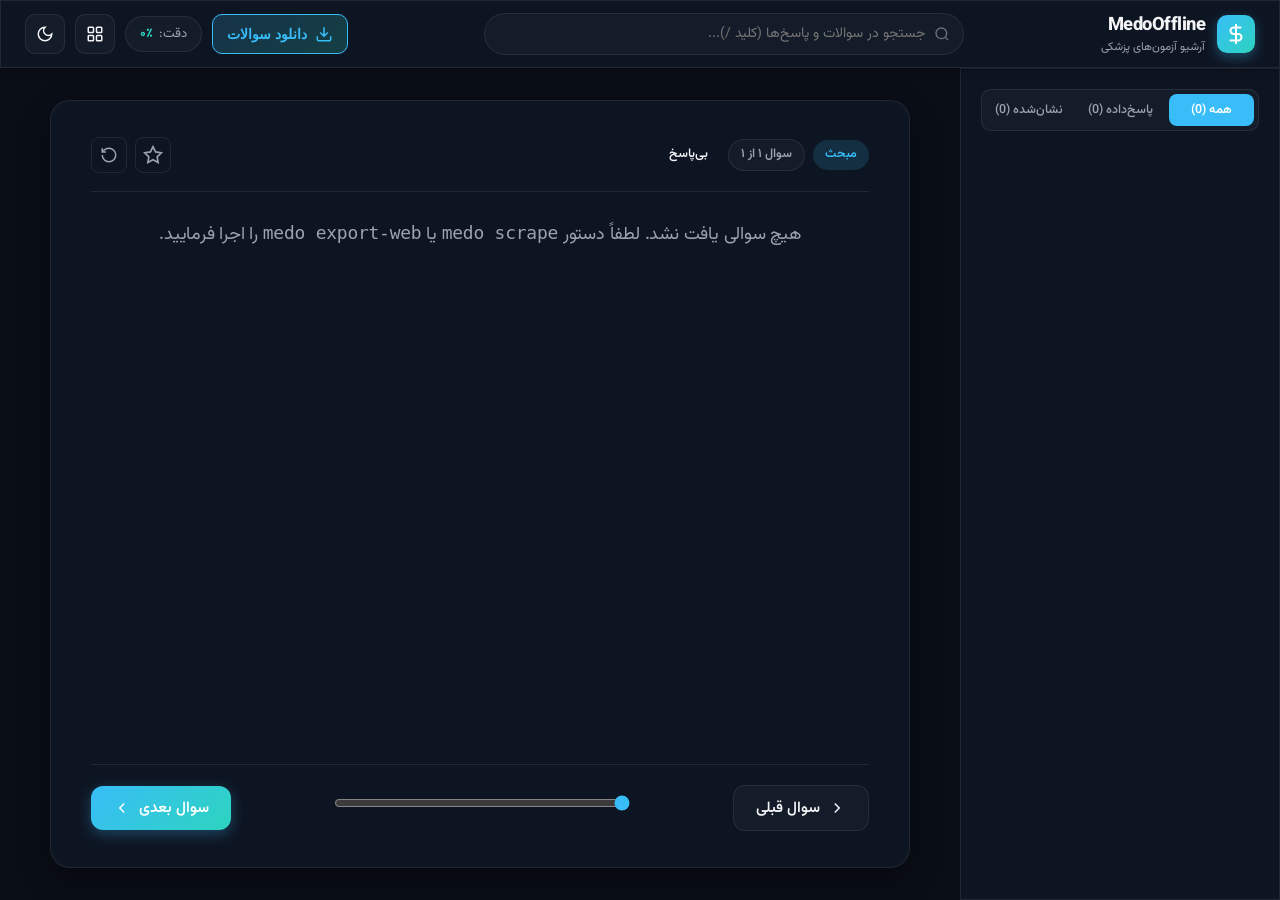
==== medo/web/index.html @ fb64c3ea "Validate parser against real medofast capture; fix stem + sanitizer Real page has no #q-stem-contain" ====
<!DOCTYPE html>
<html lang="fa" dir="rtl">
<head>
  <meta charset="UTF-8">
  <meta name="viewport" content="width=device-width, initial-scale=1.0">
  <title>MedoOffline — بانک سوالات پزشکی</title>
  <link rel="stylesheet" href="style.css">
  <link rel="preconnect" href="https://fonts.googleapis.com">
  <link rel="preconnect" href="https://fonts.gstatic.com" crossorigin>
  <link href="https://fonts.googleapis.com/css2?family=Vazirmatn:wght@300;400;500;600;700;800;900&display=swap" rel="stylesheet">
</head>
<body class="theme-dark">
  <!-- Top Navbar -->
  <header class="navbar glass">
    <div class="nav-brand">
      <div class="brand-logo">
        <svg viewBox="0 0 24 24" width="22" height="22" fill="none" stroke="currentColor" stroke-width="2.2" stroke-linecap="round" stroke-linejoin="round">
          <path d="M12 2v20M17 5H9.5a3.5 3.5 0 0 0 0 7h5a3.5 3.5 0 0 1 0 7H6"/>
        </svg>
      </div>
      <div class="brand-text">
        <span class="brand-title">MedoOffline</span>
        <span class="brand-sub">آرشیو آزمون‌های پزشکی</span>
      </div>
    </div>

    <div class="nav-center">
      <div class="search-box">
        <svg class="search-icon" viewBox="0 0 24 24" width="16" height="16" fill="none" stroke="currentColor" stroke-width="2">
          <circle cx="11" cy="11" r="8"/><path d="m21 21-4.3-4.3"/>
        </svg>
        <input type="text" id="searchInput" placeholder="جستجو در سوالات و پاسخ‌ها (کلید /)..." autocomplete="off">
        <button id="clearSearchBtn" class="clear-btn" hidden>&times;</button>
      </div>
    </div>

    <div class="nav-actions">
      <button id="downloadModalBtn" class="nav-btn btn-highlight" title="دانلود و استخراج سوالات جدید از مدوفست">
        <svg viewBox="0 0 24 24" width="18" height="18" fill="none" stroke="currentColor" stroke-width="2">
          <path d="M21 15v4a2 2 0 0 1-2 2H5a2 2 0 0 1-2-2v-4M7 10l5 5 5-5M12 15V3"/>
        </svg>
        <span class="btn-label-desktop">دانلود سوالات</span>
      </button>
      <div class="stat-pill" id="scorePill" title="درصد پاسخ‌های صحیح">
        <span class="stat-label">دقت:</span>
        <span class="stat-value" id="scoreStat">۰٪</span>
      </div>
      <button id="paletteToggleBtn" class="nav-btn" title="پالت سوالات">
        <svg viewBox="0 0 24 24" width="18" height="18" fill="none" stroke="currentColor" stroke-width="2">
          <rect width="7" height="7" x="3" y="3" rx="1"/><rect width="7" height="7" x="14" y="3" rx="1"/>
          <rect width="7" height="7" x="14" y="14" rx="1"/><rect width="7" height="7" x="3" y="14" rx="1"/>
        </svg>
      </button>
      <button id="themeToggleBtn" class="nav-btn" title="تغییر حالت شب/روز">
        <svg class="moon-icon" viewBox="0 0 24 24" width="18" height="18" fill="none" stroke="currentColor" stroke-width="2">
          <path d="M12 3a6 6 0 0 0 9 9 9 9 0 1 1-9-9Z"/>
        </svg>
      </button>
    </div>
  </header>

  <!-- Main Container -->
  <main class="app-layout">
    <!-- Questions Drawer / Sidebar -->
    <aside class="palette-sidebar glass" id="paletteSidebar">
      <div class="sidebar-header">
        <div class="filter-tabs">
          <button class="filter-tab active" data-filter="all">همه (<span id="countAll">0</span>)</button>
          <button class="filter-tab" data-filter="answered">پاسخ‌داده (<span id="countAnswered">0</span>)</button>
          <button class="filter-tab" data-filter="bookmarked">نشان‌شده (<span id="countBookmarked">0</span>)</button>
        </div>
      </div>
      <div class="palette-grid" id="paletteGrid">
        <!-- Rendered via JS -->
      </div>
    </aside>

    <!-- Question Viewport -->
    <section class="viewer-container">
      <div class="card question-card glass" id="questionCard">
        <!-- Card Top Bar -->
        <div class="card-top-bar">
          <div class="q-meta-badges">
            <span class="badge badge-topic" id="topicBadge">مبحث</span>
            <span class="badge badge-index" id="indexBadge">سوال ۱ از ۱</span>
            <span class="badge badge-status" id="statusBadge">بی‌پاسخ</span>
          </div>

          <div class="card-controls">
            <button id="bookmarkBtn" class="action-icon-btn" title="نشان‌کردن این سوال (کلید B)">
              <svg viewBox="0 0 24 24" width="20" height="20" fill="none" stroke="currentColor" stroke-width="2">
                <polygon points="12 2 15.09 8.26 22 9.27 17 14.14 18.18 21.02 12 17.77 5.82 21.02 7 14.14 2 9.27 8.91 8.26 12 2"/>
              </svg>
            </button>
            <button id="resetAnswerBtn" class="action-icon-btn" title="پاسخ مجدد">
              <svg viewBox="0 0 24 24" width="18" height="18" fill="none" stroke="currentColor" stroke-width="2">
                <path d="M3 12a9 9 0 1 0 9-9 9.75 9.75 0 0 0-6.74 2.74L3 8"/>
                <path d="M3 3v5h5"/>
              </svg>
            </button>
          </div>
        </div>

        <!-- Question Stem -->
        <div class="stem-container" id="stemContent">
          <!-- Stem HTML injected here -->
        </div>

        <!-- Options Grid -->
        <div class="options-container" id="optionsContainer">
          <!-- Options injected here -->
        </div>

        <!-- Explanation Accordion -->
        <div class="explanation-box glass" id="explanationBox" style="display: none;">
          <div class="explanation-header" id="explanationHeader">
            <div class="expl-title-wrap">
              <svg viewBox="0 0 24 24" width="18" height="18" fill="none" stroke="currentColor" stroke-width="2">
                <circle cx="12" cy="12" r="10"/><path d="M12 16v-4M12 8h.01"/>
              </svg>
              <span>پاسخ تشریحی و تحلیل جامع</span>
            </div>
            <span class="chevron-icon">
              <svg viewBox="0 0 24 24" width="18" height="18" fill="none" stroke="currentColor" stroke-width="2">
                <polyline points="6 9 12 15 18 9"/>
              </svg>
            </span>
          </div>

          <div class="explanation-body" id="explanationBody">
            <div id="explanationContent"></div>
          </div>
        </div>

        <!-- Bottom Navigation Controls -->
        <div class="nav-controls">
          <button id="prevBtn" class="btn btn-secondary">
            <svg viewBox="0 0 24 24" width="18" height="18" fill="none" stroke="currentColor" stroke-width="2">
              <polyline points="9 18 15 12 9 6"/>
            </svg>
            <span>سوال قبلی</span>
          </button>

          <div class="jump-slider-wrap">
            <input type="range" id="jumpSlider" min="1" max="1" value="1">
          </div>

          <button id="nextBtn" class="btn btn-primary">
            <span>سوال بعدی</span>
            <svg viewBox="0 0 24 24" width="18" height="18" fill="none" stroke="currentColor" stroke-width="2">
              <polyline points="15 18 9 12 15 6"/>
            </svg>
          </button>
        </div>
      </div>
    </section>
  </main>

  <!-- Scraper & Download Modal -->
  <div class="modal" id="scraperModal">
    <div class="modal-backdrop" id="scraperBackdrop"></div>
    <div class="modal-card glass">
      <div class="modal-header">
        <div class="modal-title">
          <svg viewBox="0 0 24 24" width="20" height="20" fill="none" stroke="currentColor" stroke-width="2">
            <path d="M21 15v4a2 2 0 0 1-2 2H5a2 2 0 0 1-2-2v-4M7 10l5 5 5-5M12 15V3"/>
          </svg>
          <span>استخراج و دانلود سوالات از مدوفست</span>
        </div>
        <button class="modal-close-icon" id="scraperCloseBtn">&times;</button>
      </div>

      <div class="modal-body">
        <!-- Auth Status Box -->
        <div class="auth-box glass" id="authBox">
          <div class="auth-info">
            <span class="auth-dot" id="authDot"></span>
            <span id="authStatusText">در حال بررسی ورود به حساب...</span>
          </div>
          <button class="btn btn-sm btn-secondary" id="loginHelperBtn">ورود با مرورگر (Login)</button>
        </div>

        <!-- Scrape Form -->
        <div class="scrape-form">
          <div class="form-row">
            <label for="topicInput">شماره یا آدرس مبحث:</label>
            <input type="text" id="topicInput" placeholder="مثلاً 79 یا https://medofast.ir/qbank/topic-id-79" value="79">
          </div>
          <div class="form-row-grid">
            <div class="form-col">
              <label for="startPageInput">صفحه شروع (اختیاری):</label>
              <input type="number" id="startPageInput" placeholder="ادامه خودکار" min="1">
            </div>
            <div class="form-col">
              <label for="maxPagesInput">حداکثر صفحات:</label>
              <input type="number" id="maxPagesInput" placeholder="مثلاً: 50" min="1" value="50">
            </div>
          </div>
          
          <div class="scrape-actions">
            <button class="btn btn-primary" id="startScrapeBtn">
              <svg viewBox="0 0 24 24" width="16" height="16" fill="none" stroke="currentColor" stroke-width="2"><polygon points="5 3 19 12 5 21 5 3"/></svg>
              <span>شروع دانلود سوالات</span>
            </button>
            <button class="btn btn-danger" id="stopScrapeBtn" style="display:none;">
              <span>توقف دانلود</span>
            </button>
          </div>
        </div>

        <!-- Live Progress & Logs -->
        <div class="scrape-progress-box" id="scrapeProgressBox" style="display:none;">
          <div class="progress-bar-wrap">
            <div class="progress-bar-fill" id="scrapeProgressBar"></div>
          </div>
          <div class="scrape-status-meta">
            <span id="scrapeStatusText">در حال اجرا...</span>
            <span id="scrapeCountText">۰ سوال استخراج شد</span>
          </div>
          <div class="scrape-log-terminal" id="scrapeLogTerminal">
            <!-- Live logs injected here -->
          </div>
        </div>
      </div>
    </div>
  </div>

  <!-- Image Lightbox Modal -->
  <div class="modal" id="imageModal">
    <div class="modal-backdrop" id="modalBackdrop"></div>
    <div class="modal-content">
      <img id="modalImage" src="" alt="Mindmap preview">
      <button class="modal-close" id="modalCloseBtn">&times;</button>
    </div>
  </div>

  <script src="app.js"></script>
</body>
</html>
---- medo/web/style.css ----
/* ==========================================================================
   MedoOffline — Modern Medical Aesthetic Design System
   ========================================================================== */

:root {
  --font-sans: 'Vazirmatn', -apple-system, BlinkMacSystemFont, 'Segoe UI', Roboto, sans-serif;
  
  /* Transition durations */
  --tr-fast: 150ms ease;
  --tr-normal: 250ms cubic-bezier(0.4, 0, 0.2, 1);
  --tr-bounce: 350ms cubic-bezier(0.34, 1.56, 0.64, 1);
}

/* Dark Theme (Default) */
body.theme-dark {
  --bg-primary: #0a0e17;
  --bg-secondary: #111827;
  --bg-card: rgba(17, 24, 39, 0.75);
  --bg-card-hover: rgba(31, 41, 55, 0.85);
  --border-color: rgba(255, 255, 255, 0.08);
  --border-glow: rgba(56, 189, 248, 0.25);
  
  --text-main: #f3f4f6;
  --text-muted: #9ca3af;
  --text-dim: #6b7280;

  --accent-blue: #38bdf8;
  --accent-teal: #2dd4bf;
  --accent-correct: #34d399;
  --accent-wrong: #f87171;
  --accent-warning: #fbbf24;

  --opt-bg: rgba(255, 255, 255, 0.03);
  --opt-border: rgba(255, 255, 255, 0.08);
  --opt-hover: rgba(56, 189, 248, 0.08);

  --shadow-sm: 0 2px 8px rgba(0, 0, 0, 0.3);
  --shadow-lg: 0 12px 32px rgba(0, 0, 0, 0.45);
}

/* Light Theme */
body.theme-light {
  --bg-primary: #f8fafc;
  --bg-secondary: #ffffff;
  --bg-card: rgba(255, 255, 255, 0.85);
  --bg-card-hover: rgba(241, 245, 249, 0.95);
  --border-color: rgba(0, 0, 0, 0.08);
  --border-glow: rgba(2, 132, 199, 0.25);

  --text-main: #0f172a;
  --text-muted: #475569;
  --text-dim: #94a3b8;

  --accent-blue: #0284c7;
  --accent-teal: #0d9488;
  --accent-correct: #059669;
  --accent-wrong: #dc2626;
  --accent-warning: #d97706;

  --opt-bg: rgba(0, 0, 0, 0.02);
  --opt-border: rgba(0, 0, 0, 0.08);
  --opt-hover: rgba(2, 132, 199, 0.06);

  --shadow-sm: 0 2px 8px rgba(0, 0, 0, 0.06);
  --shadow-lg: 0 12px 32px rgba(0, 0, 0, 0.1);
}

/* Reset & Base */
*, *::before, *::after {
  box-sizing: border-box;
  margin: 0;
  padding: 0;
}

body {
  font-family: var(--font-sans);
  direction: rtl;
  text-align: right;
  background-color: var(--bg-primary);
  color: var(--text-main);
  min-height: 100vh;
  line-height: 1.7;
  overflow-x: hidden;
  transition: background-color var(--tr-normal), color var(--tr-normal);
}

/* Glassmorphism Effect */
.glass {
  background: var(--bg-card);
  backdrop-filter: blur(16px);
  -webkit-backdrop-filter: blur(16px);
  border: 1px solid var(--border-color);
}

/* ==========================================================================
   Navigation Bar
   ========================================================================== */
.navbar {
  position: sticky;
  top: 0;
  z-index: 100;
  height: 68px;
  display: flex;
  align-items: center;
  justify-content: space-between;
  padding: 0 24px;
  border-bottom: 1px solid var(--border-color);
  box-shadow: var(--shadow-sm);
}

.nav-brand {
  display: flex;
  align-items: center;
  gap: 12px;
}

.brand-logo {
  width: 38px;
  height: 38px;
  border-radius: 10px;
  background: linear-gradient(135deg, var(--accent-blue), var(--accent-teal));
  display: flex;
  align-items: center;
  justify-content: center;
  color: white;
  box-shadow: 0 4px 12px rgba(56, 189, 248, 0.35);
}

.brand-title {
  font-size: 1.15rem;
  font-weight: 800;
  letter-spacing: -0.5px;
  display: block;
}

.brand-sub {
  font-size: 0.72rem;
  color: var(--text-muted);
  display: block;
  margin-top: -3px;
}

.nav-center {
  flex: 1;
  max-width: 480px;
  margin: 0 24px;
}

.search-box {
  position: relative;
  display: flex;
  align-items: center;
  width: 100%;
}

.search-box input {
  width: 100%;
  padding: 9px 38px 9px 32px;
  border-radius: 999px;
  border: 1px solid var(--border-color);
  background: var(--opt-bg);
  color: var(--text-main);
  font-family: var(--font-sans);
  font-size: 0.88rem;
  outline: none;
  transition: all var(--tr-normal);
}

.search-box input:focus {
  border-color: var(--accent-blue);
  background: var(--bg-secondary);
  box-shadow: 0 0 0 3px var(--border-glow);
}

.search-icon {
  position: absolute;
  right: 14px;
  color: var(--text-dim);
  pointer-events: none;
}

.clear-btn {
  position: absolute;
  left: 10px;
  background: none;
  border: none;
  color: var(--text-dim);
  font-size: 1.2rem;
  cursor: pointer;
}

.nav-actions {
  display: flex;
  align-items: center;
  gap: 10px;
}

.stat-pill {
  display: flex;
  align-items: center;
  gap: 6px;
  padding: 6px 14px;
  border-radius: 999px;
  background: var(--opt-bg);
  border: 1px solid var(--border-color);
  font-size: 0.82rem;
}

.stat-label {
  color: var(--text-muted);
}

.stat-value {
  font-weight: 700;
  color: var(--accent-teal);
}

.nav-btn {
  width: 40px;
  height: 40px;
  border-radius: 10px;
  border: 1px solid var(--border-color);
  background: var(--opt-bg);
  color: var(--text-main);
  display: flex;
  align-items: center;
  justify-content: center;
  cursor: pointer;
  transition: all var(--tr-fast);
}

.nav-btn:hover {
  background: var(--bg-card-hover);
  border-color: var(--accent-blue);
  transform: translateY(-1px);
}

/* ==========================================================================
   Layout & Sidebar
   ========================================================================== */
.app-layout {
  display: flex;
  min-height: calc(100vh - 68px);
}

.palette-sidebar {
  width: 320px;
  border-left: 1px solid var(--border-color);
  padding: 20px;
  display: flex;
  flex-direction: column;
  transition: transform var(--tr-normal);
}

.filter-tabs {
  display: flex;
  gap: 6px;
  margin-bottom: 16px;
  background: var(--opt-bg);
  padding: 4px;
  border-radius: 10px;
  border: 1px solid var(--border-color);
}

.filter-tab {
  flex: 1;
  padding: 6px 8px;
  font-size: 0.78rem;
  border: none;
  background: none;
  color: var(--text-muted);
  border-radius: 8px;
  cursor: pointer;
  font-family: var(--font-sans);
  font-weight: 500;
  transition: all var(--tr-fast);
}

.filter-tab.active {
  background: var(--accent-blue);
  color: white;
  font-weight: 600;
}

.palette-grid {
  display: grid;
  grid-template-columns: repeat(5, 1fr);
  gap: 8px;
  overflow-y: auto;
  max-height: calc(100vh - 160px);
  padding-left: 4px;
}

.palette-btn {
  height: 42px;
  border-radius: 8px;
  border: 1px solid var(--border-color);
  background: var(--opt-bg);
  color: var(--text-main);
  font-family: var(--font-sans);
  font-size: 0.88rem;
  font-weight: 600;
  cursor: pointer;
  transition: all var(--tr-fast);
  display: flex;
  align-items: center;
  justify-content: center;
  position: relative;
}

.palette-btn:hover {
  border-color: var(--accent-blue);
  transform: scale(1.05);
}

.palette-btn.current {
  border-color: var(--accent-blue);
  box-shadow: 0 0 0 2px var(--accent-blue);
}

.palette-btn.correct {
  background: rgba(52, 211, 153, 0.2);
  border-color: var(--accent-correct);
  color: var(--accent-correct);
}

.palette-btn.wrong {
  background: rgba(248, 113, 113, 0.2);
  border-color: var(--accent-wrong);
  color: var(--accent-wrong);
}

.palette-btn.bookmarked::after {
  content: "★";
  position: absolute;
  top: 1px;
  left: 3px;
  font-size: 0.65rem;
  color: var(--accent-warning);
}

/* ==========================================================================
   Question Viewer
   ========================================================================== */
.viewer-container {
  flex: 1;
  padding: 32px 40px;
  display: flex;
  justify-content: center;
  overflow-y: auto;
}

.question-card {
  width: 100%;
  max-width: 860px;
  border-radius: 20px;
  padding: 36px 40px;
  box-shadow: var(--shadow-lg);
  display: flex;
  flex-direction: column;
  gap: 24px;
}

.card-top-bar {
  display: flex;
  justify-content: space-between;
  align-items: center;
  padding-bottom: 18px;
  border-bottom: 1px solid var(--border-color);
}

.q-meta-badges {
  display: flex;
  align-items: center;
  gap: 8px;
}

.badge {
  padding: 4px 12px;
  border-radius: 999px;
  font-size: 0.78rem;
  font-weight: 600;
}

.badge-topic {
  background: rgba(56, 189, 248, 0.15);
  color: var(--accent-blue);
}

.badge-index {
  background: var(--opt-bg);
  border: 1px solid var(--border-color);
  color: var(--text-muted);
}

.badge-status.answered {
  background: rgba(52, 211, 153, 0.15);
  color: var(--accent-correct);
}

.card-controls {
  display: flex;
  align-items: center;
  gap: 8px;
}

.action-icon-btn {
  background: none;
  border: 1px solid var(--border-color);
  color: var(--text-muted);
  width: 36px;
  height: 36px;
  border-radius: 8px;
  cursor: pointer;
  display: flex;
  align-items: center;
  justify-content: center;
  transition: all var(--tr-fast);
}

.action-icon-btn:hover {
  color: var(--accent-blue);
  border-color: var(--accent-blue);
}

.action-icon-btn.active {
  color: var(--accent-warning);
  border-color: var(--accent-warning);
  background: rgba(251, 191, 36, 0.12);
}

/* Stem */
.stem-container {
  font-size: 1.12rem;
  line-height: 1.95;
  color: var(--text-main);
  letter-spacing: -0.2px;
}

.stem-container p {
  margin-bottom: 12px;
}

.stem-container i {
  font-style: normal;
  color: var(--accent-blue);
  font-weight: 600;
}

/* Options */
.options-container {
  display: flex;
  flex-direction: column;
  gap: 12px;
}

.option-box {
  position: relative;
  display: flex;
  align-items: center;
  justify-content: space-between;
  padding: 16px 20px;
  border-radius: 14px;
  border: 1.5px solid var(--opt-border);
  background: var(--opt-bg);
  cursor: pointer;
  transition: all var(--tr-normal);
  overflow: hidden;
}

.option-box:hover:not(.locked) {
  border-color: var(--accent-blue);
  background: var(--opt-hover);
  transform: translateX(-4px);
}

.option-left {
  display: flex;
  align-items: center;
  gap: 14px;
  z-index: 2;
}

.option-letter {
  width: 32px;
  height: 32px;
  border-radius: 8px;
  background: rgba(255, 255, 255, 0.05);
  border: 1px solid var(--border-color);
  display: flex;
  align-items: center;
  justify-content: center;
  font-weight: 700;
  font-size: 0.95rem;
  color: var(--text-muted);
}

.option-text {
  font-size: 1.02rem;
  font-weight: 500;
  color: var(--text-main);
}

.option-percent {
  font-size: 0.88rem;
  font-weight: 700;
  color: var(--text-dim);
  z-index: 2;
  opacity: 0;
  transition: opacity var(--tr-normal);
}

.option-percent.visible {
  opacity: 1;
}

/* Vote percentage progress bar */
.option-bar {
  position: absolute;
  top: 0;
  bottom: 0;
  right: 0;
  width: 0%;
  background: rgba(56, 189, 248, 0.12);
  border-radius: 12px;
  z-index: 1;
  transition: width 600ms cubic-bezier(0.16, 1, 0.3, 1);
}

/* Answer state coloring */
.option-box.correct {
  border-color: var(--accent-correct) !important;
  background: rgba(52, 211, 153, 0.12) !important;
}

.option-box.correct .option-letter {
  background: var(--accent-correct);
  color: white;
  border-color: var(--accent-correct);
}

.option-box.correct .option-bar {
  background: rgba(52, 211, 153, 0.22);
}

.option-box.wrong {
  border-color: var(--accent-wrong) !important;
  background: rgba(248, 113, 113, 0.12) !important;
}

.option-box.wrong .option-letter {
  background: var(--accent-wrong);
  color: white;
  border-color: var(--accent-wrong);
}

/* ==========================================================================
   Explanation Section
   ========================================================================== */
.explanation-box {
  border-radius: 16px;
  border: 1px solid var(--border-color);
  overflow: hidden;
  margin-top: 10px;
}

.explanation-header {
  display: flex;
  justify-content: space-between;
  align-items: center;
  padding: 14px 20px;
  background: rgba(45, 212, 191, 0.08);
  border-bottom: 1px solid var(--border-color);
  cursor: pointer;
  user-select: none;
}

.expl-title-wrap {
  display: flex;
  align-items: center;
  gap: 10px;
  font-weight: 700;
  font-size: 0.98rem;
  color: var(--accent-teal);
}

.chevron-icon {
  transition: transform var(--tr-normal);
  color: var(--accent-teal);
}

.explanation-box.collapsed .chevron-icon {
  transform: rotate(-90deg);
}

.explanation-box.collapsed .explanation-body {
  display: none;
}

.explanation-body {
  padding: 22px 24px;
  font-size: 0.98rem;
  line-height: 1.85;
  color: var(--text-main);
}

.explanation-body img {
  max-width: 100%;
  border-radius: 12px;
  margin: 16px 0;
  cursor: zoom-in;
  border: 1px solid var(--border-color);
  box-shadow: var(--shadow-sm);
  transition: transform var(--tr-normal);
}

.explanation-body img:hover {
  transform: scale(1.02);
}

/* ==========================================================================
   Navigation Controls
   ========================================================================== */
.nav-controls {
  display: flex;
  align-items: center;
  justify-content: space-between;
  gap: 18px;
  padding-top: 20px;
  border-top: 1px solid var(--border-color);
  margin-top: auto;
}

.btn {
  display: inline-flex;
  align-items: center;
  gap: 8px;
  padding: 10px 22px;
  border-radius: 12px;
  font-family: var(--font-sans);
  font-size: 0.95rem;
  font-weight: 600;
  cursor: pointer;
  border: none;
  transition: all var(--tr-fast);
}

.btn-primary {
  background: linear-gradient(135deg, var(--accent-blue), var(--accent-teal));
  color: white;
  box-shadow: 0 4px 14px rgba(56, 189, 248, 0.3);
}

.btn-primary:hover:not(:disabled) {
  transform: translateY(-2px);
  box-shadow: 0 6px 18px rgba(56, 189, 248, 0.45);
}

.btn-secondary {
  background: var(--opt-bg);
  border: 1px solid var(--border-color);
  color: var(--text-main);
}

.btn-secondary:hover:not(:disabled) {
  background: var(--bg-card-hover);
  border-color: var(--accent-blue);
}

.btn:disabled {
  opacity: 0.4;
  cursor: not-allowed;
  transform: none;
}

.jump-slider-wrap {
  flex: 1;
  max-width: 320px;
  padding: 0 12px;
}

.jump-slider-wrap input[type="range"] {
  width: 100%;
  accent-color: var(--accent-blue);
  cursor: pointer;
}

/* ==========================================================================
   Lightbox Modal
   ========================================================================== */
.modal {
  display: none;
  position: fixed;
  inset: 0;
  z-index: 1000;
  align-items: center;
  justify-content: center;
  padding: 24px;
}

.modal.active {
  display: flex;
}

.modal-backdrop {
  position: absolute;
  inset: 0;
  background: rgba(0, 0, 0, 0.85);
  backdrop-filter: blur(8px);
}

.modal-content {
  position: relative;
  z-index: 2;
  max-width: 95vw;
  max-height: 90vh;
}

.modal-content img {
  max-width: 100%;
  max-height: 85vh;
  border-radius: 12px;
  box-shadow: var(--shadow-lg);
}

.modal-close {
  position: absolute;
  top: -16px;
  left: -16px;
  width: 36px;
  height: 36px;
  border-radius: 50%;
  background: white;
  color: black;
  border: none;
  font-size: 1.4rem;
  cursor: pointer;
  display: flex;
  align-items: center;
  justify-content: center;
}

/* Responsive adjustments */
@media (max-width: 900px) {
  .app-layout {
    flex-direction: column-reverse;
  }
  .palette-sidebar {
    width: 100%;
    border-left: none;
    border-top: 1px solid var(--border-color);
  }
  .viewer-container {
    padding: 16px;
  }
  .question-card {
    padding: 20px;
  }
  .nav-center {
    display: none;
  }
  .btn-label-desktop {
    display: none;
  }
}

/* ==========================================================================
   Scraper & Downloader Modal Styles
   ========================================================================== */
.btn-highlight {
  background: linear-gradient(135deg, rgba(56, 189, 248, 0.18), rgba(45, 212, 191, 0.22)) !important;
  border-color: var(--accent-blue) !important;
  color: var(--accent-blue) !important;
  width: auto !important;
  padding: 0 14px !important;
  gap: 8px;
  font-weight: 600;
  font-size: 0.85rem;
}

.btn-highlight:hover {
  background: linear-gradient(135deg, var(--accent-blue), var(--accent-teal)) !important;
  color: white !important;
  box-shadow: 0 4px 14px rgba(56, 189, 248, 0.35);
}

.modal-card {
  position: relative;
  z-index: 2;
  width: 90%;
  max-width: 580px;
  border-radius: 20px;
  box-shadow: var(--shadow-lg);
  display: flex;
  flex-direction: column;
  overflow: hidden;
  max-height: 90vh;
}

.modal-header {
  display: flex;
  align-items: center;
  justify-content: space-between;
  padding: 18px 24px;
  border-bottom: 1px solid var(--border-color);
  background: rgba(56, 189, 248, 0.05);
}

.modal-title {
  display: flex;
  align-items: center;
  gap: 10px;
  font-weight: 700;
  font-size: 1.05rem;
  color: var(--accent-blue);
}

.modal-close-icon {
  background: none;
  border: none;
  color: var(--text-muted);
  font-size: 1.6rem;
  cursor: pointer;
  line-height: 1;
}

.modal-close-icon:hover {
  color: var(--text-main);
}

.modal-body {
  padding: 24px;
  display: flex;
  flex-direction: column;
  gap: 20px;
  overflow-y: auto;
}

/* Auth Status Box */
.auth-box {
  display: flex;
  align-items: center;
  justify-content: space-between;
  padding: 12px 16px;
  border-radius: 12px;
  font-size: 0.88rem;
}

.auth-info {
  display: flex;
  align-items: center;
  gap: 10px;
}

.auth-dot {
  width: 10px;
  height: 10px;
  border-radius: 50%;
  background: var(--accent-warning);
  display: inline-block;
  box-shadow: 0 0 8px currentColor;
}

.auth-dot.logged-in {
  background: var(--accent-correct);
}

.btn-sm {
  padding: 6px 12px;
  font-size: 0.8rem;
  border-radius: 8px;
}

/* Scrape Form */
.scrape-form {
  display: flex;
  flex-direction: column;
  gap: 14px;
}

.form-row {
  display: flex;
  flex-direction: column;
  gap: 6px;
}

.form-row label, .form-col label {
  font-size: 0.84rem;
  font-weight: 600;
  color: var(--text-muted);
}

.form-row input, .form-col input {
  padding: 10px 14px;
  border-radius: 10px;
  border: 1px solid var(--border-color);
  background: var(--opt-bg);
  color: var(--text-main);
  font-family: var(--font-sans);
  font-size: 0.92rem;
  outline: none;
  transition: all var(--tr-fast);
}

.form-row input:focus, .form-col input:focus {
  border-color: var(--accent-blue);
  box-shadow: 0 0 0 2px var(--border-glow);
}

.form-row-grid {
  display: grid;
  grid-template-columns: 1fr 1fr;
  gap: 14px;
}

.form-col {
  display: flex;
  flex-direction: column;
  gap: 6px;
}

.scrape-actions {
  display: flex;
  gap: 10px;
  margin-top: 8px;
}

.btn-danger {
  background: rgba(248, 113, 113, 0.15);
  border: 1px solid var(--accent-wrong);
  color: var(--accent-wrong);
}

.btn-danger:hover {
  background: var(--accent-wrong);
  color: white;
}

/* Progress & Terminal Logs */
.scrape-progress-box {
  display: flex;
  flex-direction: column;
  gap: 10px;
  padding-top: 14px;
  border-top: 1px dashed var(--border-color);
}

.progress-bar-wrap {
  width: 100%;
  height: 8px;
  background: rgba(255, 255, 255, 0.08);
  border-radius: 999px;
  overflow: hidden;
}

.progress-bar-fill {
  width: 0%;
  height: 100%;
  background: linear-gradient(90deg, var(--accent-teal), var(--accent-blue));
  border-radius: 999px;
  transition: width var(--tr-normal);
}

.scrape-status-meta {
  display: flex;
  justify-content: space-between;
  font-size: 0.82rem;
  color: var(--text-muted);
}

.scrape-log-terminal {
  background: #06090e;
  border: 1px solid rgba(255, 255, 255, 0.08);
  border-radius: 10px;
  padding: 12px 14px;
  max-height: 140px;
  overflow-y: auto;
  font-size: 0.76rem;
  font-family: Consolas, 'Courier New', monospace;
  direction: rtl;
  color: #94a3b8;
  display: flex;
  flex-direction: column;
  gap: 4px;
}
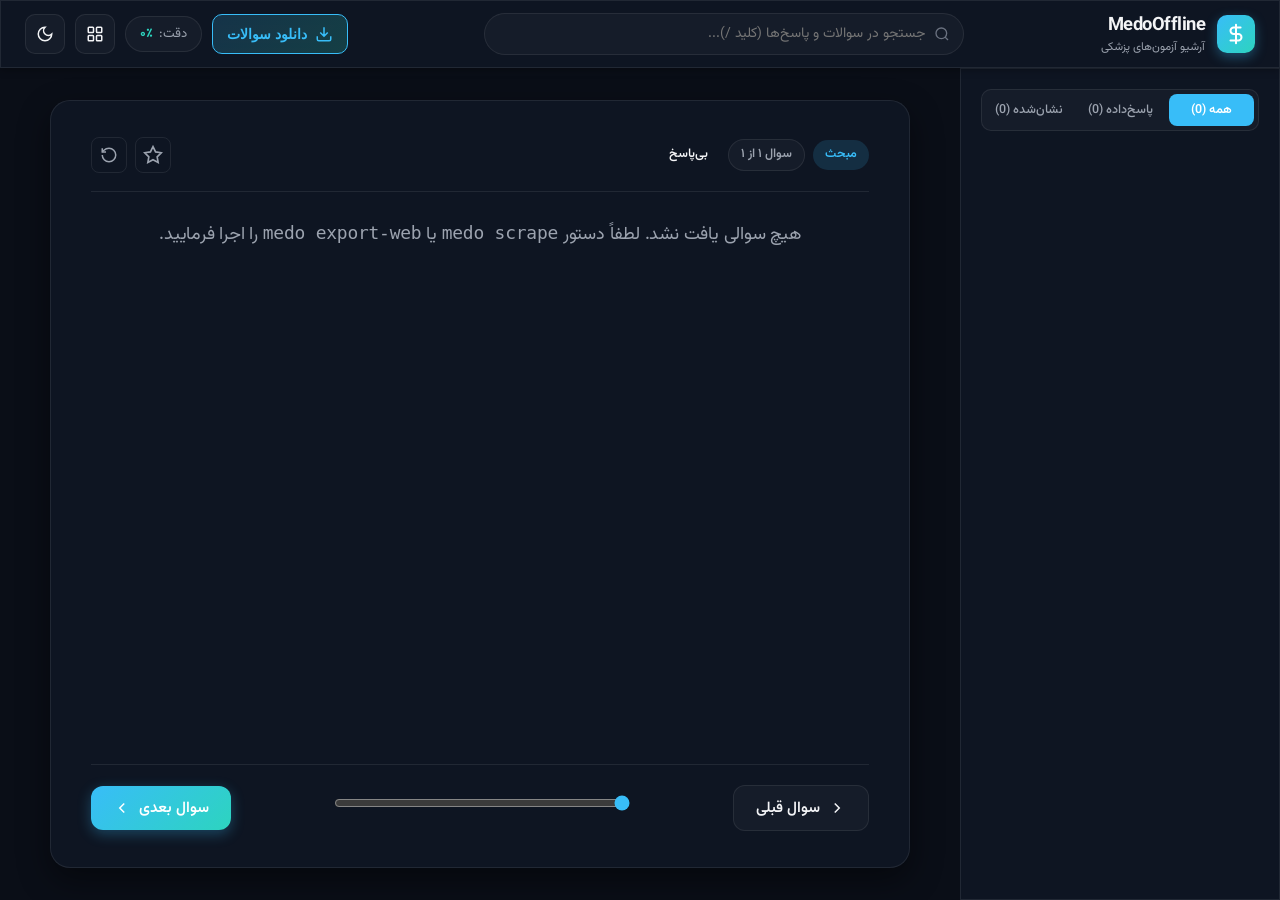
==== commit cb8aec2c: "Fix CLI startup crash; add tree UI, local fonts, PWA + CI workflow - Register export-pdf/export-web " ====
--- a/medo/web/index.html
+++ b/medo/web/index.html
@@ -4,10 +4,9 @@
   <meta charset="UTF-8">
   <meta name="viewport" content="width=device-width, initial-scale=1.0">
   <title>MedoOffline — بانک سوالات پزشکی</title>
+  <meta name="theme-color" content="#0a0e17">
+  <link rel="manifest" href="manifest.json">
   <link rel="stylesheet" href="style.css">
-  <link rel="preconnect" href="https://fonts.googleapis.com">
-  <link rel="preconnect" href="https://fonts.gstatic.com" crossorigin>
-  <link href="https://fonts.googleapis.com/css2?family=Vazirmatn:wght@300;400;500;600;700;800;900&display=swap" rel="stylesheet">
 </head>
 <body class="theme-dark">
   <!-- Top Navbar -->
@@ -35,6 +34,11 @@
     </div>
 
     <div class="nav-actions">
+      <button id="treeToggleBtn" class="nav-btn" title="درخت دسته‌بندی‌ها">
+        <svg viewBox="0 0 24 24" width="18" height="18" fill="none" stroke="currentColor" stroke-width="2">
+          <path d="M3 3h6v6H3zM3 15h6v6H3zM13 6h8M13 12h8M13 18h8"/>
+        </svg>
+      </button>
       <button id="downloadModalBtn" class="nav-btn btn-highlight" title="دانلود و استخراج سوالات جدید از مدوفست">
         <svg viewBox="0 0 24 24" width="18" height="18" fill="none" stroke="currentColor" stroke-width="2">
           <path d="M21 15v4a2 2 0 0 1-2 2H5a2 2 0 0 1-2-2v-4M7 10l5 5 5-5M12 15V3"/>
@@ -61,6 +65,17 @@
 
   <!-- Main Container -->
   <main class="app-layout">
+    <!-- Category Tree Sidebar -->
+    <aside class="tree-sidebar glass" id="treeSidebar">
+      <div class="tree-header">
+        <span class="tree-title">دسته‌بندی‌ها</span>
+        <button class="tree-clear-btn" id="treeClearBtn" hidden>نمایش همه</button>
+      </div>
+      <div class="tree-scroll" id="treeScroll">
+        <!-- Rendered via JS from MEDO_TREE -->
+      </div>
+    </aside>
+
     <!-- Questions Drawer / Sidebar -->
     <aside class="palette-sidebar glass" id="paletteSidebar">
       <div class="sidebar-header">
@@ -100,6 +115,9 @@
             </button>
           </div>
         </div>
+
+        <!-- Breadcrumb (category path of current question) -->
+        <div class="breadcrumb-bar" id="breadcrumbBar" style="display: none;"></div>
 
         <!-- Question Stem -->
         <div class="stem-container" id="stemContent">
@@ -235,5 +253,14 @@
   </div>
 
   <script src="app.js"></script>
+  <script>
+    // PWA service worker — only over http(s); file:// bundles skip silently
+    if ('serviceWorker' in navigator &&
+        (location.protocol === 'https:' || location.protocol === 'http:')) {
+      window.addEventListener('load', function () {
+        navigator.serviceWorker.register('sw.js').catch(function () {});
+      });
+    }
+  </script>
 </body>
 </html>
--- a/medo/web/style.css
+++ b/medo/web/style.css
@@ -1,6 +1,43 @@
 /* ==========================================================================
    MedoOffline — Modern Medical Aesthetic Design System
    ========================================================================== */
+
+/* Local Vazirmatn — bundled, no CDN, fully offline */
+@font-face {
+  font-family: 'Vazirmatn';
+  src: url('fonts/Vazirmatn-Light.woff2') format('woff2');
+  font-weight: 300;
+  font-style: normal;
+  font-display: swap;
+}
+@font-face {
+  font-family: 'Vazirmatn';
+  src: url('fonts/Vazirmatn-Regular.woff2') format('woff2');
+  font-weight: 400;
+  font-style: normal;
+  font-display: swap;
+}
+@font-face {
+  font-family: 'Vazirmatn';
+  src: url('fonts/Vazirmatn-Medium.woff2') format('woff2');
+  font-weight: 500;
+  font-style: normal;
+  font-display: swap;
+}
+@font-face {
+  font-family: 'Vazirmatn';
+  src: url('fonts/Vazirmatn-SemiBold.woff2') format('woff2');
+  font-weight: 600;
+  font-style: normal;
+  font-display: swap;
+}
+@font-face {
+  font-family: 'Vazirmatn';
+  src: url('fonts/Vazirmatn-Bold.woff2') format('woff2');
+  font-weight: 700;
+  font-style: normal;
+  font-display: swap;
+}
 
 :root {
   --font-sans: 'Vazirmatn', -apple-system, BlinkMacSystemFont, 'Segoe UI', Roboto, sans-serif;
@@ -984,3 +1021,204 @@
   gap: 4px;
 }
 
+/* ==========================================================================
+   Category Tree Sidebar & Breadcrumb
+   ========================================================================== */
+.tree-sidebar {
+  display: none;
+  width: 300px;
+  min-width: 260px;
+  border-left: 1px solid var(--border-color);
+  padding: 16px 14px;
+  flex-direction: column;
+  gap: 10px;
+}
+
+.tree-sidebar.open {
+  display: flex;
+}
+
+.tree-header {
+  display: flex;
+  align-items: center;
+  justify-content: space-between;
+  gap: 8px;
+}
+
+.tree-title {
+  font-size: 0.9rem;
+  font-weight: 700;
+  color: var(--text-main);
+}
+
+.tree-clear-btn {
+  border: 1px solid var(--border-color);
+  background: var(--opt-bg);
+  color: var(--text-muted);
+  border-radius: 999px;
+  font-size: 0.72rem;
+  padding: 3px 10px;
+  cursor: pointer;
+  font-family: var(--font-sans);
+  transition: all var(--tr-fast);
+}
+
+.tree-clear-btn:hover {
+  color: var(--text-main);
+  border-color: var(--accent-blue);
+}
+
+.tree-scroll {
+  flex: 1;
+  overflow-y: auto;
+  display: flex;
+  flex-direction: column;
+  gap: 2px;
+}
+
+.tree-node {
+  display: flex;
+  flex-direction: column;
+  gap: 2px;
+}
+
+.tree-row {
+  display: flex;
+  align-items: center;
+  gap: 6px;
+  width: 100%;
+  text-align: right;
+  padding: 6px 8px;
+  border-radius: 8px;
+  border: 1px solid transparent;
+  background: transparent;
+  color: var(--text-main);
+  font-family: var(--font-sans);
+  font-size: 0.82rem;
+  cursor: pointer;
+  transition: all var(--tr-fast);
+}
+
+.tree-row:hover {
+  background: var(--opt-hover);
+  border-color: var(--border-color);
+}
+
+.tree-row.active {
+  background: var(--opt-hover);
+  border-color: var(--accent-blue);
+  color: var(--accent-blue);
+  font-weight: 600;
+}
+
+.tree-chevron {
+  flex-shrink: 0;
+  color: var(--text-dim);
+  transition: transform var(--tr-fast);
+  display: inline-flex;
+}
+
+.tree-node.collapsed > .tree-row .tree-chevron {
+  transform: rotate(90deg);
+}
+
+.tree-node.collapsed > .tree-children {
+  display: none;
+}
+
+.tree-node-title {
+  flex: 1;
+  overflow: hidden;
+  text-overflow: ellipsis;
+  white-space: nowrap;
+}
+
+.tree-count {
+  flex-shrink: 0;
+  font-size: 0.68rem;
+  color: var(--text-dim);
+  background: var(--opt-bg);
+  border-radius: 999px;
+  padding: 1px 7px;
+}
+
+.tree-badge-partial {
+  flex-shrink: 0;
+  font-size: 0.66rem;
+  color: var(--accent-warning);
+  border: 1px solid var(--accent-warning);
+  border-radius: 999px;
+  padding: 0 6px;
+}
+
+.tree-badge-done {
+  flex-shrink: 0;
+  color: var(--accent-correct);
+  font-size: 0.78rem;
+}
+
+.tree-children {
+  display: flex;
+  flex-direction: column;
+  gap: 2px;
+  padding-right: 16px;
+  border-right: 1px dashed var(--border-color);
+  margin-right: 12px;
+}
+
+.tree-progress {
+  height: 4px;
+  width: 100%;
+  background: rgba(128, 128, 128, 0.15);
+  border-radius: 999px;
+  overflow: hidden;
+  margin: 2px 8px 4px;
+}
+
+.tree-progress-fill {
+  height: 100%;
+  background: linear-gradient(90deg, var(--accent-teal), var(--accent-blue));
+  border-radius: 999px;
+}
+
+.tree-progress-fill.done {
+  background: var(--accent-correct);
+}
+
+.tree-empty {
+  color: var(--text-dim);
+  font-size: 0.78rem;
+  text-align: center;
+  padding: 18px 8px;
+}
+
+/* Breadcrumb under the question card top bar */
+.breadcrumb-bar {
+  display: flex;
+  flex-wrap: wrap;
+  align-items: center;
+  gap: 4px;
+  font-size: 0.74rem;
+  color: var(--text-muted);
+  padding: 2px 2px 10px;
+  border-bottom: 1px solid var(--border-color);
+  margin-bottom: 12px;
+}
+
+.breadcrumb-bar .crumb-sep {
+  color: var(--text-dim);
+}
+
+.breadcrumb-bar .crumb-topic {
+  color: var(--accent-blue);
+  font-weight: 600;
+}
+
+.breadcrumb-bar .crumb-partial {
+  color: var(--accent-warning);
+  border: 1px solid var(--accent-warning);
+  border-radius: 999px;
+  padding: 0 6px;
+  font-size: 0.66rem;
+}
+
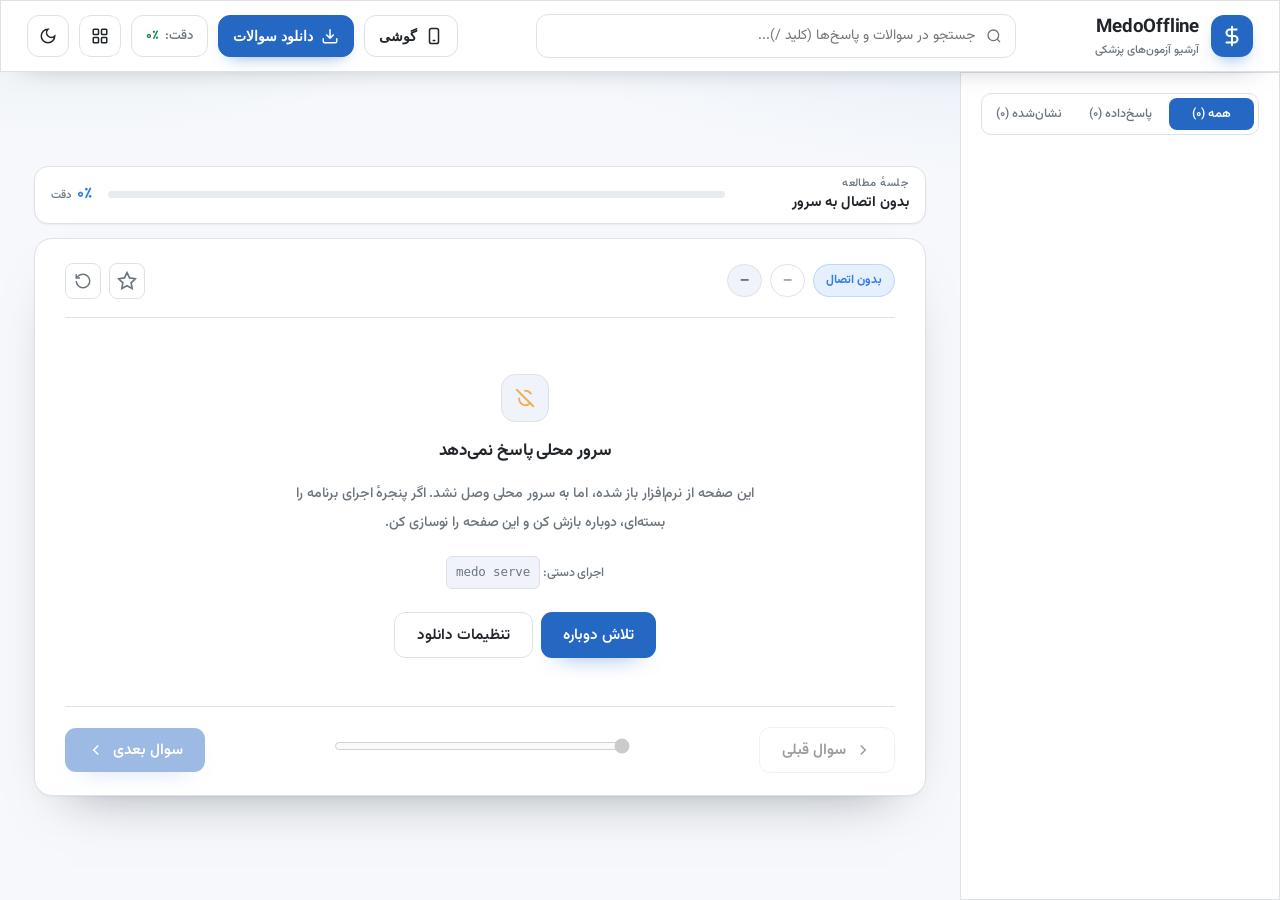
==== commit 0b49c6d6: "Add Android app, tag/category sync, answer audit, QR sharing + download fixes - android/: offline qu" ====
--- a/medo/web/index.html
+++ b/medo/web/index.html
@@ -2,13 +2,17 @@
 <html lang="fa" dir="rtl">
 <head>
   <meta charset="UTF-8">
-  <meta name="viewport" content="width=device-width, initial-scale=1.0">
+  <meta name="viewport" content="width=device-width, initial-scale=1.0, viewport-fit=cover">
   <title>MedoOffline — بانک سوالات پزشکی</title>
-  <meta name="theme-color" content="#0a0e17">
+  <meta name="color-scheme" content="light dark">
+  <meta name="theme-color" content="#f6f8fb">
+  <link rel="icon" href="icons/medo.ico" sizes="any">
+  <link rel="apple-touch-icon" href="icons/icon-192.png">
   <link rel="manifest" href="manifest.json">
   <link rel="stylesheet" href="style.css">
 </head>
-<body class="theme-dark">
+<body class="theme-light">
+  <a class="skip-link" href="#questionCard">پرش به سوال</a>
   <!-- Top Navbar -->
   <header class="navbar glass">
     <div class="nav-brand">
@@ -34,10 +38,17 @@
     </div>
 
     <div class="nav-actions">
-      <button id="treeToggleBtn" class="nav-btn" title="درخت دسته‌بندی‌ها">
+      <button id="treeToggleBtn" class="nav-btn" title="درخت دسته‌بندی‌ها"
+              aria-controls="treeSidebar" aria-expanded="false">
         <svg viewBox="0 0 24 24" width="18" height="18" fill="none" stroke="currentColor" stroke-width="2">
           <path d="M3 3h6v6H3zM3 15h6v6H3zM13 6h8M13 12h8M13 18h8"/>
         </svg>
+      </button>
+      <button id="phoneBtn" class="nav-btn btn-highlight btn-phone" title="اتصال به گوشی (وای‌فای یا کابل) و به‌روزرسانی برنامهٔ موبایل">
+        <svg viewBox="0 0 24 24" width="18" height="18" fill="none" stroke="currentColor" stroke-width="2" stroke-linecap="round">
+          <rect x="6" y="2" width="12" height="20" rx="2.5"/><path d="M11 18h2"/>
+        </svg>
+        <span class="btn-label-desktop">گوشی</span>
       </button>
       <button id="downloadModalBtn" class="nav-btn btn-highlight" title="دانلود و استخراج سوالات جدید از مدوفست">
         <svg viewBox="0 0 24 24" width="18" height="18" fill="none" stroke="currentColor" stroke-width="2">
@@ -49,7 +60,8 @@
         <span class="stat-label">دقت:</span>
         <span class="stat-value" id="scoreStat">۰٪</span>
       </div>
-      <button id="paletteToggleBtn" class="nav-btn" title="پالت سوالات">
+      <button id="paletteToggleBtn" class="nav-btn" title="پالت سوالات"
+              aria-controls="paletteSidebar" aria-expanded="true">
         <svg viewBox="0 0 24 24" width="18" height="18" fill="none" stroke="currentColor" stroke-width="2">
           <rect width="7" height="7" x="3" y="3" rx="1"/><rect width="7" height="7" x="14" y="3" rx="1"/>
           <rect width="7" height="7" x="14" y="14" rx="1"/><rect width="7" height="7" x="3" y="14" rx="1"/>
@@ -65,19 +77,68 @@
 
   <!-- Main Container -->
   <main class="app-layout">
+    <!-- Category Tree Drawer backdrop (small screens) -->
+    <div class="tree-backdrop" id="treeBackdrop"></div>
+
     <!-- Category Tree Sidebar -->
-    <aside class="tree-sidebar glass" id="treeSidebar">
+    <aside class="tree-sidebar glass" id="treeSidebar" aria-label="درخت دسته‌بندی سوالات">
       <div class="tree-header">
-        <span class="tree-title">دسته‌بندی‌ها</span>
-        <button class="tree-clear-btn" id="treeClearBtn" hidden>نمایش همه</button>
-      </div>
-      <div class="tree-scroll" id="treeScroll">
+        <div class="tree-title-wrap">
+          <span class="tree-title">دسته‌بندی‌ها</span>
+          <span class="tree-summary" id="treeSummary"></span>
+        </div>
+        <button class="tree-close-btn" id="treeCloseBtn" type="button"
+                title="بستن فهرست" aria-label="بستن فهرست">
+          <svg viewBox="0 0 24 24" width="15" height="15" fill="none"
+               stroke="currentColor" stroke-width="2.2">
+            <path d="M18 6 6 18M6 6l12 12"/>
+          </svg>
+        </button>
+      </div>
+      <div class="tree-tabs" role="tablist" aria-label="نمای دسته‌بندی">
+        <button class="tree-tab active" type="button" role="tab"
+                data-tree-mode="mine" aria-selected="true">
+          بانک من (<span id="treeMineCount">۰</span>)
+        </button>
+        <button class="tree-tab" type="button" role="tab"
+                data-tree-mode="all" aria-selected="false">
+          همه دسته‌ها
+        </button>
+      </div>
+      <p class="tree-hint">
+        «بانک من» فقط دسته‌هایی را نشان می‌دهد که سوال دارند؛
+        برای دانلود دستهٔ جدید به «همه دسته‌ها» بروید.
+        روی هر مبحث یا زیرمبحث بزنید تا فقط سوالات همان نمایش داده شود،
+        و دکمهٔ <span class="tree-hint-dl" aria-hidden="true">
+          <svg viewBox="0 0 24 24" width="11" height="11" fill="none"
+               stroke="currentColor" stroke-width="2.4"><path d="M12 3v12"/>
+            <polyline points="7 10 12 15 17 10"/><path d="M4 21h16"/></svg>
+        </span> همان را دانلود می‌کند.
+      </p>
+      <div class="tree-search-wrap">
+        <svg class="tree-search-icon" viewBox="0 0 24 24" width="14" height="14"
+             fill="none" stroke="currentColor" stroke-width="2" aria-hidden="true">
+          <circle cx="11" cy="11" r="7"/><path d="m20 20-3.5-3.5"/>
+        </svg>
+        <input type="search" id="treeSearch" class="tree-search"
+               placeholder="جستجوی دسته یا مبحث…" autocomplete="off"
+               aria-label="جستجوی دسته یا مبحث">
+      </div>
+      <div class="tree-filter-bar" id="treeActiveFilter" hidden>
+        <span class="tree-filter-label">فیلتر فعال:</span>
+        <span class="tree-filter-value" id="treeFilterValue"></span>
+        <button class="tree-clear-btn" id="treeClearBtn" type="button">نمایش همه</button>
+      </div>
+      <div class="tree-scroll" id="treeScroll" role="tree" aria-label="دسته‌بندی‌ها">
         <!-- Rendered via JS from MEDO_TREE -->
       </div>
     </aside>
 
+    <!-- Questions drawer backdrop (small screens) -->
+    <div class="palette-backdrop" id="paletteBackdrop"></div>
+
     <!-- Questions Drawer / Sidebar -->
-    <aside class="palette-sidebar glass" id="paletteSidebar">
+    <aside class="palette-sidebar glass" id="paletteSidebar" aria-label="فهرست سوالات">
       <div class="sidebar-header">
         <div class="filter-tabs">
           <button class="filter-tab active" data-filter="all">همه (<span id="countAll">0</span>)</button>
@@ -92,7 +153,21 @@
 
     <!-- Question Viewport -->
     <section class="viewer-container">
-      <div class="card question-card glass" id="questionCard">
+      <div class="session-bar" id="sessionBar" aria-live="polite">
+        <div class="session-copy">
+          <span class="session-kicker">جلسهٔ مطالعه</span>
+          <strong id="sessionHeadline">—</strong>
+        </div>
+        <div class="session-track" role="presentation">
+          <span class="session-fill" id="sessionFill"></span>
+        </div>
+        <div class="session-accuracy">
+          <b id="sessionAccuracy">۰٪</b>
+          <span>دقت</span>
+        </div>
+      </div>
+
+      <div class="card question-card glass" id="questionCard" tabindex="-1">
         <!-- Card Top Bar -->
         <div class="card-top-bar">
           <div class="q-meta-badges">
@@ -185,10 +260,25 @@
           </svg>
           <span>استخراج و دانلود سوالات از مدوفست</span>
         </div>
-        <button class="modal-close-icon" id="scraperCloseBtn">&times;</button>
+        <div class="modal-head-actions">
+          <button class="modal-min-icon" id="scraperMinBtn" type="button"
+                  title="کوچک‌کردن — دانلود در پس‌زمینه ادامه پیدا می‌کند"
+                  aria-label="کوچک‌کردن پنجرهٔ دانلود">
+            <svg viewBox="0 0 24 24" width="18" height="18" fill="none" stroke="currentColor" stroke-width="2" stroke-linecap="round"><path d="M5 12h14"/></svg>
+          </button>
+          <button class="modal-close-icon" id="scraperCloseBtn" aria-label="بستن">&times;</button>
+        </div>
       </div>
 
       <div class="modal-body">
+        <!-- Shown when opened from the static bundle (no local server) -->
+        <div class="notice-box notice-warning" id="serverMissingBox" style="display: none;">
+          <strong>استخراج نیاز به نرم‌افزار دارد.</strong>
+          این نسخه به‌صورت مستقیم (فایل) باز شده و سرور محلی در دسترس نیست.
+          برای استخراج سوالات از میانبر <b>MedoOffline</b> روی دسکتاپ اجرا کنید تا نرم‌افزار با سرور محلی باز شود،
+          سپس اینجا «شروع دانلود سوالات» را بزنید.
+        </div>
+
         <!-- Auth Status Box -->
         <div class="auth-box glass" id="authBox">
           <div class="auth-info">
@@ -201,25 +291,52 @@
         <!-- Scrape Form -->
         <div class="scrape-form">
           <div class="form-row">
-            <label for="topicInput">شماره یا آدرس مبحث:</label>
-            <input type="text" id="topicInput" placeholder="مثلاً 79 یا https://medofast.ir/qbank/topic-id-79" value="79">
+            <label for="topicSelect">مبحث (از درخت دستهبندی سایت):</label>
+            <div class="tree-select-row">
+              <select id="topicSelect">
+                <option value="">— ابتدا دستهبندیها را بگیرید —</option>
+              </select>
+              <button class="btn btn-sm btn-secondary" id="treeRefreshBtn" title="فراخوانی ساختار دستهبندی از مدوفست">بروزرسانی دستهبندیها</button>
+            </div>
+          </div>
+          <div class="form-row form-row-manual">
+            <label for="topicInput">یا شماره/آدرس دستی مبحث:</label>
+            <input type="text" id="topicInput" placeholder="مثلاً 79 یا .../qbank/topic-id-79">
           </div>
           <div class="form-row-grid">
-            <div class="form-col">
-              <label for="startPageInput">صفحه شروع (اختیاری):</label>
-              <input type="number" id="startPageInput" placeholder="ادامه خودکار" min="1">
+            <div class="form-col form-check-col">
+              <label class="form-check">
+                <input type="checkbox" id="resumeCheckbox">
+                <span>ادامه از محل قبلی</span>
+              </label>
+              <span class="form-hint" id="resumeHint"></span>
             </div>
-            <div class="form-col">
-              <label for="maxPagesInput">حداکثر صفحات:</label>
-              <input type="number" id="maxPagesInput" placeholder="مثلاً: 50" min="1" value="50">
+            <div class="form-col form-check-col">
+              <label class="form-check">
+                <input type="checkbox" id="allQuestionsCheckbox" checked>
+                <span>کل سوالات مبحث</span>
+              </label>
+              <span class="form-hint" id="maxPagesHintWrap" style="display:none;">
+                <label for="maxPagesInput">حداکثر صفحات:</label>
+                <input type="number" id="maxPagesInput" min="1" placeholder="مثلاً: 50">
+              </span>
             </div>
           </div>
           
+          <!-- Average measured traffic per question and an estimate for the
+               selected topic; filled by app.js from /api/scrape/status. -->
+          <div class="usage-estimate" id="usageEstimateText" hidden></div>
+
           <div class="scrape-actions">
             <button class="btn btn-primary" id="startScrapeBtn">
               <svg viewBox="0 0 24 24" width="16" height="16" fill="none" stroke="currentColor" stroke-width="2"><polygon points="5 3 19 12 5 21 5 3"/></svg>
               <span>شروع دانلود سوالات</span>
             </button>
+            <button class="btn btn-secondary" id="resumeScrapeBtn"
+                    style="display:none;" type="button">
+              <svg viewBox="0 0 24 24" width="16" height="16" fill="none" stroke="currentColor" stroke-width="2"><path d="M3 12a9 9 0 1 0 9-9 9.75 9.75 0 0 0-6.74 2.74L3 8"/><path d="M3 3v5h5"/></svg>
+              <span>ادامه دانلود نیمه‌تمام</span>
+            </button>
             <button class="btn btn-danger" id="stopScrapeBtn" style="display:none;">
               <span>توقف دانلود</span>
             </button>
@@ -235,10 +352,142 @@
             <span id="scrapeStatusText">در حال اجرا...</span>
             <span id="scrapeCountText">۰ سوال استخراج شد</span>
           </div>
+          <!-- Live internet usage: the number is measured from the browser's
+               own responses and updates with every poll. -->
+          <div class="scrape-usage" id="scrapeUsageBox" aria-live="polite">
+            <span class="usage-live" id="scrapeUsageLive">—</span>
+            <span class="usage-sub" id="scrapeUsageSub"></span>
+          </div>
           <div class="scrape-log-terminal" id="scrapeLogTerminal">
             <!-- Live logs injected here -->
           </div>
         </div>
+
+        <!-- Bank health: the two things a scrape can leave broken. Answers
+             and subtopics are repaired by re-reading only those pages. -->
+        <section class="bank-health" id="bankHealthBox" aria-labelledby="bankHealthTitle">
+          <div class="bank-health-head">
+            <strong id="bankHealthTitle">سلامت بانک سوالات</strong>
+            <span id="bankHealthText">در حال بررسی…</span>
+          </div>
+          <p class="form-hint">
+            سوالی که پاسخش ثبت نشده باشد در آزمون غلط شمرده نمی‌شود، ولی بهتر است
+            کامل شود. برای تکمیل، فقط همان صفحه‌ها با حساب واردشده دوباره خوانده
+            می‌شوند؛ هیچ سوالی حذف یا بازنویسی نمی‌شود.
+          </p>
+          <div class="bank-health-actions">
+            <button class="btn btn-sm btn-secondary" id="auditAnswersBtn" type="button">
+              پیدا کردن پاسخ‌های جاافتاده
+            </button>
+            <button class="btn btn-sm btn-secondary" id="syncTagsBtn" type="button">
+              پخش سوال‌ها در زیرمبحث‌ها
+            </button>
+          </div>
+        </section>
+      </div>
+    </div>
+  </div>
+
+  <!-- Minimised download dock: the run keeps going while the window is
+       closed, and stop/resume stay one tap away. -->
+  <aside class="dl-dock" id="dlDock" hidden aria-live="polite"
+         aria-label="وضعیت دانلود سوالات">
+    <div class="dl-dock-head">
+      <span class="dl-dock-dot" id="dlDockDot"></span>
+      <span class="dl-dock-title" id="dlDockTitle">در حال دانلود سوالات…</span>
+      <button class="dl-dock-icon" id="dlDockHideBtn" type="button"
+              title="بستن این نوار (دانلود ادامه دارد)" aria-label="بستن نوار">&times;</button>
+    </div>
+    <div class="dl-dock-bar"><div id="dlDockBar"></div></div>
+    <div class="dl-dock-meta">
+      <span id="dlDockCount">۰ سوال</span>
+      <span id="dlDockPage"></span>
+    </div>
+    <div class="dl-dock-actions">
+      <button class="btn btn-sm btn-danger" id="dlDockStopBtn" type="button">توقف</button>
+      <button class="btn btn-sm btn-secondary" id="dlDockResumeBtn"
+              type="button" hidden>ادامه در پس‌زمینه</button>
+      <button class="btn btn-sm btn-secondary" id="dlDockOpenBtn" type="button">جزئیات</button>
+    </div>
+  </aside>
+
+  <!-- Phone / offline transfer modal -->
+  <div class="modal" id="phoneModal">
+    <div class="modal-backdrop" id="phoneBackdrop"></div>
+    <div class="modal-card phone-modal-card glass" role="dialog" aria-modal="true"
+         aria-labelledby="phoneTitle">
+      <div class="modal-header">
+        <div class="modal-title" id="phoneTitle">
+          <svg viewBox="0 0 24 24" width="20" height="20" fill="none" stroke="currentColor"
+               stroke-width="2" stroke-linecap="round">
+            <rect x="6" y="2" width="12" height="20" rx="2.5"/><path d="M11 18h2"/>
+          </svg>
+          <span>گوشی و انتقال آفلاین</span>
+        </div>
+        <button class="modal-close-icon" id="phoneCloseBtn" aria-label="بستن">&times;</button>
+      </div>
+
+      <div class="modal-body phone-body">
+        <div class="phone-status">
+          <span class="phone-dot" id="phoneDot"></span>
+          <span id="phoneStatusText">در حال بررسی…</span>
+          <span class="phone-status-meta" id="phoneStatusMeta"></span>
+        </div>
+
+        <section class="phone-section">
+          <h3 class="phone-title"><span class="phone-num">۱</span> از طریق وای‌فای</h3>
+          <p class="phone-text">
+            گوشی و کامپیوتر روی یک وای‌فای باشند. انتقال را روشن کن و آدرس را
+            در برنامهٔ گوشی بزن: <b>دریافت بانک ← از وای‌فای</b>.
+          </p>
+          <div class="phone-urls" id="phoneUrls"></div>
+          <div class="phone-qr-wrap" id="phoneQrWrap" hidden>
+            <div class="phone-qr" id="phoneQr"></div>
+            <p class="phone-qr-note">
+              <span id="phoneQrCaption">با دوربین گوشی اسکن کن؛ بانک تازه همان‌جا دریافت می‌شود.</span>
+              <br><code class="phone-qr-url" id="phoneQrUrl"></code>
+            </p>
+          </div>
+          <div class="phone-actions">
+            <button class="btn btn-primary btn-sm" id="phoneStartBtn">روشن‌کردن انتقال وای‌فای</button>
+            <button class="btn btn-secondary btn-sm" id="phoneStopBtn" hidden>خاموش‌کردن</button>
+            <button class="btn btn-secondary btn-sm" id="phoneRefreshBankBtn">به‌روزرسانی بانک</button>
+          </div>
+        </section>
+
+        <section class="phone-section">
+          <h3 class="phone-title"><span class="phone-num">۲</span> با کابل USB</h3>
+          <p class="phone-text">
+            کابل را وصل کن و این دستور را بزن تا همان سرور روی کابل در دسترس باشد:
+          </p>
+          <div class="phone-command">
+            <code id="phoneAdbCmd">adb reverse tcp:8765 tcp:8765</code>
+            <button class="btn btn-secondary btn-xs" type="button" id="phoneCopyAdbBtn">کپی</button>
+          </div>
+          <p class="phone-text">
+            یا فایل بانک را دانلود کن، با کابل داخل گوشی بریز و در برنامه
+            <b>دریافت بانک ← از فایل</b> را بزن.
+          </p>
+          <a class="btn btn-secondary btn-sm" id="phoneBankDownload"
+             href="/api/phone/bank" download="medo.medo">دانلود فایل بانک</a>
+        </section>
+
+        <section class="phone-section">
+          <h3 class="phone-title"><span class="phone-num">۳</span> برنامهٔ گوشی (APK)</h3>
+          <div class="phone-apk" id="phoneApkInfo">در حال خواندن…</div>
+          <div class="phone-actions">
+            <a class="btn btn-secondary btn-sm" id="phoneApkDownload"
+               href="/api/phone/apk" download="medo.apk">دانلود APK</a>
+            <button class="btn btn-secondary btn-sm" id="phoneApkQr" type="button">QR نصب/به‌روزرسانی</button>
+            <button class="btn btn-primary btn-sm" id="phoneBuildBtn">ساخت APK تازه</button>
+          </div>
+          <pre class="phone-log" id="phoneLog" hidden></pre>
+        </section>
+
+        <p class="phone-note">
+          هر بار سوال جدید دانلود کنی، «به‌روزرسانی بانک» را بزن. آدرس هم با
+          عوض شدن وای‌فای تغییر می‌کند؛ هر بار از همین پنجره بردار.
+        </p>
       </div>
     </div>
   </div>
@@ -252,6 +501,7 @@
     </div>
   </div>
 
+  <script src="vendor/qrcode.js"></script>
   <script src="app.js"></script>
   <script>
     // PWA service worker — only over http(s); file:// bundles skip silently
--- a/medo/web/style.css
+++ b/medo/web/style.css
@@ -46,60 +46,89 @@
   --tr-fast: 150ms ease;
   --tr-normal: 250ms cubic-bezier(0.4, 0, 0.2, 1);
   --tr-bounce: 350ms cubic-bezier(0.34, 1.56, 0.64, 1);
-}
-
-/* Dark Theme (Default) */
+
+  /* ---- shared scale (docs/design-contract.md) ----------------------------
+     One spacing scale, one radius scale, one type scale. Components below
+     read these instead of inventing 7/13/27px values, so the desktop app and
+     the Android app stay visually related. */
+  --nav-h: 68px;
+  --sp-1: 4px;
+  --sp-2: 8px;
+  --sp-3: 12px;
+  --sp-4: 16px;
+  --sp-5: 20px;
+  --sp-6: 24px;
+  --sp-8: 32px;
+  --r-sm: 8px;
+  --r-md: 10px;
+  --r-lg: 14px;
+  --fs-xs: 0.72rem;
+  --fs-sm: 0.82rem;
+  --fs-base: 0.95rem;
+  --fs-lg: 1.06rem;
+}
+
+/* Dark Theme */
 body.theme-dark {
-  --bg-primary: #0a0e17;
-  --bg-secondary: #111827;
-  --bg-card: rgba(17, 24, 39, 0.75);
-  --bg-card-hover: rgba(31, 41, 55, 0.85);
-  --border-color: rgba(255, 255, 255, 0.08);
-  --border-glow: rgba(56, 189, 248, 0.25);
+  --bg-primary: #14181f;
+  --bg-secondary: #1b2027;
+  --bg-card: #1b2027;
+  --bg-card-hover: #232933;
+  --border-color: #2d3540;
+  --border-glow: rgba(86, 153, 238, 0.3);
   
   --text-main: #f3f4f6;
   --text-muted: #9ca3af;
-  --text-dim: #6b7280;
-
-  --accent-blue: #38bdf8;
+  /* 6.1:1 on --bg-card; #6b7280 was 3.4:1 and unreadable for hints */
+  --text-dim: #8fa0b1;
+
+  --accent-blue: #5699ee;
+  /* Filled controls need white text at >=4.5:1 — #5699ee only reaches 2.9:1 */
+  --accent-fill: #2f6fd0;
   --accent-teal: #2dd4bf;
-  --accent-correct: #34d399;
-  --accent-wrong: #f87171;
-  --accent-warning: #fbbf24;
-
-  --opt-bg: rgba(255, 255, 255, 0.03);
-  --opt-border: rgba(255, 255, 255, 0.08);
-  --opt-hover: rgba(56, 189, 248, 0.08);
-
-  --shadow-sm: 0 2px 8px rgba(0, 0, 0, 0.3);
-  --shadow-lg: 0 12px 32px rgba(0, 0, 0, 0.45);
-}
-
-/* Light Theme */
+  --accent-correct: #5699ee;
+  --accent-success: #4cc38a;
+  --accent-wrong: #ff6b81;
+  --accent-warning: #f0ad4e;
+
+  --opt-bg: #20262e;
+  --opt-border: #313a45;
+  --opt-hover: rgba(86, 153, 238, 0.12);
+  --track: #2a313a;
+
+  --shadow-sm: 0 1px 2px rgba(0, 0, 0, 0.35);
+  --shadow-lg: 0 8px 24px rgba(0, 0, 0, 0.45);
+}
+
+/* Light Theme (default — palette taken from medofast.ir) */
 body.theme-light {
-  --bg-primary: #f8fafc;
+  --bg-primary: #f6f8fb;
   --bg-secondary: #ffffff;
-  --bg-card: rgba(255, 255, 255, 0.85);
-  --bg-card-hover: rgba(241, 245, 249, 0.95);
-  --border-color: rgba(0, 0, 0, 0.08);
-  --border-glow: rgba(2, 132, 199, 0.25);
-
-  --text-main: #0f172a;
-  --text-muted: #475569;
-  --text-dim: #94a3b8;
-
-  --accent-blue: #0284c7;
-  --accent-teal: #0d9488;
-  --accent-correct: #059669;
-  --accent-wrong: #dc2626;
-  --accent-warning: #d97706;
-
-  --opt-bg: rgba(0, 0, 0, 0.02);
-  --opt-border: rgba(0, 0, 0, 0.08);
-  --opt-hover: rgba(2, 132, 199, 0.06);
-
-  --shadow-sm: 0 2px 8px rgba(0, 0, 0, 0.06);
-  --shadow-lg: 0 12px 32px rgba(0, 0, 0, 0.1);
+  --bg-card: #ffffff;
+  --bg-card-hover: #f0f4fa;
+  --border-color: #dee2e6;
+  --border-glow: rgba(48, 127, 226, 0.22);
+
+  --text-main: #212529;
+  --text-muted: #6c757d;
+  /* #adb5bd was 2.1:1 on white — every hint was effectively invisible */
+  --text-dim: #6b7480;
+
+  --accent-blue: #307fe2;
+  --accent-fill: #2568c4;
+  --accent-teal: #198754;
+  --accent-correct: #307fe2;
+  --accent-success: #198754;
+  --accent-wrong: #ef4056;
+  --accent-warning: #f0ad4e;
+
+  --opt-bg: #ffffff;
+  --opt-border: #dee2e6;
+  --opt-hover: #f0f6fe;
+  --track: #e9ecef;
+
+  --shadow-sm: 0 1px 2px rgba(16, 24, 40, 0.05);
+  --shadow-lg: 0 8px 24px rgba(16, 24, 40, 0.1);
 }
 
 /* Reset & Base */
@@ -111,6 +140,8 @@
 
 body {
   font-family: var(--font-sans);
+  font-size: 15px;
+  font-weight: 500;
   direction: rtl;
   text-align: right;
   background-color: var(--bg-primary);
@@ -121,11 +152,9 @@
   transition: background-color var(--tr-normal), color var(--tr-normal);
 }
 
-/* Glassmorphism Effect */
+/* Solid panels — intentionally no glassmorphism */
 .glass {
   background: var(--bg-card);
-  backdrop-filter: blur(16px);
-  -webkit-backdrop-filter: blur(16px);
   border: 1px solid var(--border-color);
 }
 
@@ -142,7 +171,7 @@
   justify-content: space-between;
   padding: 0 24px;
   border-bottom: 1px solid var(--border-color);
-  box-shadow: var(--shadow-sm);
+  box-shadow: none;
 }
 
 .nav-brand {
@@ -154,13 +183,12 @@
 .brand-logo {
   width: 38px;
   height: 38px;
-  border-radius: 10px;
-  background: linear-gradient(135deg, var(--accent-blue), var(--accent-teal));
+  border-radius: 8px;
+  background: var(--accent-blue);
   display: flex;
   align-items: center;
   justify-content: center;
   color: white;
-  box-shadow: 0 4px 12px rgba(56, 189, 248, 0.35);
 }
 
 .brand-title {
@@ -193,7 +221,7 @@
 .search-box input {
   width: 100%;
   padding: 9px 38px 9px 32px;
-  border-radius: 999px;
+  border-radius: 8px;
   border: 1px solid var(--border-color);
   background: var(--opt-bg);
   color: var(--text-main);
@@ -237,7 +265,7 @@
   align-items: center;
   gap: 6px;
   padding: 6px 14px;
-  border-radius: 999px;
+  border-radius: 8px;
   background: var(--opt-bg);
   border: 1px solid var(--border-color);
   font-size: 0.82rem;
@@ -255,7 +283,7 @@
 .nav-btn {
   width: 40px;
   height: 40px;
-  border-radius: 10px;
+  border-radius: 8px;
   border: 1px solid var(--border-color);
   background: var(--opt-bg);
   color: var(--text-main);
@@ -277,7 +305,9 @@
    ========================================================================== */
 .app-layout {
   display: flex;
-  min-height: calc(100vh - 68px);
+  height: calc(100vh - var(--nav-h));
+  min-height: calc(100vh - var(--nav-h));
+  overflow: hidden;
 }
 
 .palette-sidebar {
@@ -314,7 +344,7 @@
 }
 
 .filter-tab.active {
-  background: var(--accent-blue);
+  background: var(--accent-fill);
   color: white;
   font-weight: 600;
 }
@@ -324,7 +354,7 @@
   grid-template-columns: repeat(5, 1fr);
   gap: 8px;
   overflow-y: auto;
-  max-height: calc(100vh - 160px);
+  max-height: calc(100vh - var(--nav-h) - 92px);
   padding-left: 4px;
 }
 
@@ -347,22 +377,22 @@
 
 .palette-btn:hover {
   border-color: var(--accent-blue);
-  transform: scale(1.05);
+  background: var(--opt-hover);
 }
 
 .palette-btn.current {
   border-color: var(--accent-blue);
-  box-shadow: 0 0 0 2px var(--accent-blue);
+  box-shadow: 0 0 0 2px var(--bg-card), 0 0 0 4px var(--accent-blue);
 }
 
 .palette-btn.correct {
-  background: rgba(52, 211, 153, 0.2);
-  border-color: var(--accent-correct);
-  color: var(--accent-correct);
+  background: var(--accent-fill);
+  border-color: var(--accent-fill);
+  color: #ffffff;
 }
 
 .palette-btn.wrong {
-  background: rgba(248, 113, 113, 0.2);
+  background: rgba(239, 64, 86, 0.12);
   border-color: var(--accent-wrong);
   color: var(--accent-wrong);
 }
@@ -389,13 +419,13 @@
 
 .question-card {
   width: 100%;
-  max-width: 860px;
-  border-radius: 20px;
-  padding: 36px 40px;
-  box-shadow: var(--shadow-lg);
+  max-width: 880px;
+  border-radius: 10px;
+  padding: 32px 36px;
+  box-shadow: var(--shadow-sm);
   display: flex;
   flex-direction: column;
-  gap: 24px;
+  gap: 22px;
 }
 
 .card-top-bar {
@@ -414,13 +444,13 @@
 
 .badge {
   padding: 4px 12px;
-  border-radius: 999px;
+  border-radius: 6px;
   font-size: 0.78rem;
   font-weight: 600;
 }
 
 .badge-topic {
-  background: rgba(56, 189, 248, 0.15);
+  background: rgba(48, 127, 226, 0.12);
   color: var(--accent-blue);
 }
 
@@ -431,8 +461,8 @@
 }
 
 .badge-status.answered {
-  background: rgba(52, 211, 153, 0.15);
-  color: var(--accent-correct);
+  background: rgba(25, 135, 84, 0.12);
+  color: var(--accent-success);
 }
 
 .card-controls {
@@ -466,16 +496,20 @@
   background: rgba(251, 191, 36, 0.12);
 }
 
-/* Stem */
+/* Stem — the site highlights key facts with colour rather than bold */
 .stem-container {
-  font-size: 1.12rem;
-  line-height: 1.95;
+  font-size: 1.1rem;
+  line-height: 2;
   color: var(--text-main);
-  letter-spacing: -0.2px;
+  letter-spacing: -0.1px;
 }
 
 .stem-container p {
-  margin-bottom: 12px;
+  margin-bottom: 10px;
+}
+
+.stem-container p:last-child {
+  margin-bottom: 0;
 }
 
 .stem-container i {
@@ -484,6 +518,13 @@
   font-weight: 600;
 }
 
+.stem-container mark {
+  background: rgba(48, 127, 226, 0.12);
+  color: var(--accent-blue);
+  padding: 0 3px;
+  border-radius: 3px;
+}
+
 /* Options */
 .options-container {
   display: flex;
@@ -496,19 +537,20 @@
   display: flex;
   align-items: center;
   justify-content: space-between;
-  padding: 16px 20px;
-  border-radius: 14px;
-  border: 1.5px solid var(--opt-border);
+  gap: 12px;
+  min-height: 62px;
+  padding: 15px 18px;
+  border-radius: 9px;
+  border: 1px solid var(--opt-border);
   background: var(--opt-bg);
   cursor: pointer;
-  transition: all var(--tr-normal);
+  transition: border-color var(--tr-fast), background var(--tr-fast);
   overflow: hidden;
 }
 
 .option-box:hover:not(.locked) {
   border-color: var(--accent-blue);
   background: var(--opt-hover);
-  transform: translateX(-4px);
 }
 
 .option-left {
@@ -519,10 +561,11 @@
 }
 
 .option-letter {
+  flex: 0 0 auto;
   width: 32px;
   height: 32px;
   border-radius: 8px;
-  background: rgba(255, 255, 255, 0.05);
+  background: var(--bg-card-hover);
   border: 1px solid var(--border-color);
   display: flex;
   align-items: center;
@@ -530,6 +573,12 @@
   font-weight: 700;
   font-size: 0.95rem;
   color: var(--text-muted);
+  transition: all var(--tr-fast);
+}
+
+.option-box:hover:not(.locked) .option-letter {
+  border-color: var(--accent-blue);
+  color: var(--accent-blue);
 }
 
 .option-text {
@@ -541,7 +590,7 @@
 .option-percent {
   font-size: 0.88rem;
   font-weight: 700;
-  color: var(--text-dim);
+  color: var(--text-muted);
   z-index: 2;
   opacity: 0;
   transition: opacity var(--tr-normal);
@@ -576,13 +625,18 @@
   border-color: var(--accent-correct);
 }
 
+.option-box.correct {
+  border-color: var(--accent-blue);
+  background: var(--opt-hover);
+}
+
 .option-box.correct .option-bar {
-  background: rgba(52, 211, 153, 0.22);
+  background: rgba(48, 127, 226, 0.16);
 }
 
 .option-box.wrong {
   border-color: var(--accent-wrong) !important;
-  background: rgba(248, 113, 113, 0.12) !important;
+  background: rgba(239, 64, 86, 0.1) !important;
 }
 
 .option-box.wrong .option-letter {
@@ -595,7 +649,7 @@
    Explanation Section
    ========================================================================== */
 .explanation-box {
-  border-radius: 16px;
+  border-radius: 10px;
   border: 1px solid var(--border-color);
   overflow: hidden;
   margin-top: 10px;
@@ -606,7 +660,7 @@
   justify-content: space-between;
   align-items: center;
   padding: 14px 20px;
-  background: rgba(45, 212, 191, 0.08);
+  background: rgba(25, 135, 84, 0.07);
   border-bottom: 1px solid var(--border-color);
   cursor: pointer;
   user-select: none;
@@ -651,9 +705,7 @@
   transition: transform var(--tr-normal);
 }
 
-.explanation-body img:hover {
-  transform: scale(1.02);
-}
+
 
 /* ==========================================================================
    Navigation Controls
@@ -673,7 +725,7 @@
   align-items: center;
   gap: 8px;
   padding: 10px 22px;
-  border-radius: 12px;
+  border-radius: 8px;
   font-family: var(--font-sans);
   font-size: 0.95rem;
   font-weight: 600;
@@ -683,9 +735,8 @@
 }
 
 .btn-primary {
-  background: linear-gradient(135deg, var(--accent-blue), var(--accent-teal));
+  background: var(--accent-fill);
   color: white;
-  box-shadow: 0 4px 14px rgba(56, 189, 248, 0.3);
 }
 
 .btn-primary:hover:not(:disabled) {
@@ -742,8 +793,7 @@
 .modal-backdrop {
   position: absolute;
   inset: 0;
-  background: rgba(0, 0, 0, 0.85);
-  backdrop-filter: blur(8px);
+  background: rgba(33, 37, 41, 0.55);
 }
 
 .modal-content {
@@ -778,26 +828,119 @@
 }
 
 /* Responsive adjustments */
+/* --------------------------------------------------------------------------
+   Small screens: two-row header (brand+actions, then a full-width search)
+   and both side panels become drawers. The previous rule hid the search and
+   stacked the 300-button palette under the question, which made the page
+   four screens tall and put the search out of reach entirely.
+   -------------------------------------------------------------------------- */
 @media (max-width: 900px) {
+  :root {
+    --nav-h: 104px;
+  }
+
+  .navbar {
+    height: auto;
+    min-height: 60px;
+    flex-wrap: wrap;
+    row-gap: 6px;
+    padding: 8px 12px 10px;
+  }
+  .nav-brand {
+    order: 1;
+    gap: 8px;
+    min-width: 0;
+  }
+  .brand-logo {
+    width: 34px;
+    height: 34px;
+  }
+  .brand-title {
+    font-size: 1rem;
+  }
+  .brand-sub {
+    display: none;
+  }
+  .nav-actions {
+    order: 2;
+    margin-inline-start: auto;
+    gap: 6px;
+  }
+  .nav-btn {
+    width: 36px;
+    height: 36px;
+  }
+  .stat-pill {
+    padding: 5px 9px;
+    gap: 4px;
+  }
+  .stat-label {
+    display: none;
+  }
+  .nav-center {
+    order: 3;
+    flex: 1 0 100%;
+    max-width: none;
+    margin: 0;
+    display: block;
+  }
+  .search-box input {
+    padding: 8px 34px 8px 30px;
+    font-size: 0.82rem;
+  }
+
   .app-layout {
-    flex-direction: column-reverse;
-  }
-  .palette-sidebar {
-    width: 100%;
-    border-left: none;
-    border-top: 1px solid var(--border-color);
+    flex-direction: column;
+    height: auto;
+    min-height: calc(100vh - var(--nav-h));
+    overflow: visible;
   }
   .viewer-container {
     padding: 16px;
   }
   .question-card {
-    padding: 20px;
-  }
-  .nav-center {
-    display: none;
+    padding: 20px 18px;
+    gap: 18px;
   }
   .btn-label-desktop {
     display: none;
+  }
+
+  /* Question palette → left drawer, same behaviour as the tree on the right */
+  .palette-sidebar {
+    position: fixed;
+    top: var(--nav-h);
+    bottom: 0;
+    left: 0;
+    right: auto;
+    width: min(86vw, 340px);
+    z-index: 58;
+    border: none;
+    background: var(--bg-card);
+    box-shadow: 12px 0 32px rgba(0, 0, 0, 0.28);
+    transform: translateX(-105%);
+    transition: transform 0.22s ease;
+  }
+  .palette-sidebar.open {
+    transform: none;
+  }
+  .palette-grid {
+    max-height: none;
+    grid-template-columns: repeat(auto-fill, minmax(44px, 1fr));
+  }
+
+  .palette-backdrop {
+    display: none;
+    position: fixed;
+    inset: var(--nav-h) 0 0 0;
+    z-index: 57;
+    background: rgba(3, 8, 15, 0.5);
+  }
+  body.palette-open {
+    overflow: hidden;
+  }
+  body.palette-open .palette-backdrop {
+    display: block;
   }
 }
 
@@ -805,9 +948,9 @@
    Scraper & Downloader Modal Styles
    ========================================================================== */
 .btn-highlight {
-  background: linear-gradient(135deg, rgba(56, 189, 248, 0.18), rgba(45, 212, 191, 0.22)) !important;
-  border-color: var(--accent-blue) !important;
-  color: var(--accent-blue) !important;
+  background: var(--accent-fill) !important;
+  border-color: var(--accent-fill) !important;
+  color: white !important;
   width: auto !important;
   padding: 0 14px !important;
   gap: 8px;
@@ -816,9 +959,8 @@
 }
 
 .btn-highlight:hover {
-  background: linear-gradient(135deg, var(--accent-blue), var(--accent-teal)) !important;
   color: white !important;
-  box-shadow: 0 4px 14px rgba(56, 189, 248, 0.35);
+  filter: brightness(0.9);
 }
 
 .modal-card {
@@ -826,7 +968,7 @@
   z-index: 2;
   width: 90%;
   max-width: 580px;
-  border-radius: 20px;
+  border-radius: 10px;
   box-shadow: var(--shadow-lg);
   display: flex;
   flex-direction: column;
@@ -838,9 +980,9 @@
   display: flex;
   align-items: center;
   justify-content: space-between;
-  padding: 18px 24px;
+  padding: 16px 22px;
   border-bottom: 1px solid var(--border-color);
-  background: rgba(56, 189, 248, 0.05);
+  background: var(--bg-card-hover);
 }
 
 .modal-title {
@@ -848,7 +990,11 @@
   align-items: center;
   gap: 10px;
   font-weight: 700;
-  font-size: 1.05rem;
+  font-size: 1rem;
+  color: var(--text-main);
+}
+
+.modal-title svg {
   color: var(--accent-blue);
 }
 
@@ -878,15 +1024,17 @@
   display: flex;
   align-items: center;
   justify-content: space-between;
+  gap: 14px;
   padding: 12px 16px;
-  border-radius: 12px;
-  font-size: 0.88rem;
+  border-radius: 9px;
+  font-size: 0.87rem;
 }
 
 .auth-info {
   display: flex;
   align-items: center;
   gap: 10px;
+  line-height: 1.6;
 }
 
 .auth-dot {
@@ -895,11 +1043,11 @@
   border-radius: 50%;
   background: var(--accent-warning);
   display: inline-block;
-  box-shadow: 0 0 8px currentColor;
-}
-
-.auth-dot.logged-in {
-  background: var(--accent-correct);
+}
+
+.auth-dot.logged-in,
+.auth-dot.ok {
+  background: var(--accent-success);
 }
 
 .btn-sm {
@@ -929,7 +1077,7 @@
 
 .form-row input, .form-col input {
   padding: 10px 14px;
-  border-radius: 10px;
+  border-radius: 8px;
   border: 1px solid var(--border-color);
   background: var(--opt-bg);
   color: var(--text-main);
@@ -962,10 +1110,36 @@
   margin-top: 8px;
 }
 
+/* Shown when the bundle runs without the local server (file://) */
+.notice-box {
+  padding: 12px 14px;
+  border-radius: 8px;
+  font-size: 0.85rem;
+  line-height: 1.8;
+  border: 1px solid;
+}
+
+.notice-warning {
+  background: #fff8e6;
+  border-color: #f0d98c;
+  color: #7a5a00;
+}
+
+body.theme-dark .notice-warning {
+  background: rgba(240, 173, 78, 0.08);
+  border-color: rgba(240, 173, 78, 0.4);
+  color: #f0c674;
+}
+
+.form-row input.error {
+  border-color: var(--accent-wrong);
+  box-shadow: 0 0 0 2px rgba(239, 64, 86, 0.2);
+}
+
 .btn-danger {
-  background: rgba(248, 113, 113, 0.15);
+  background: var(--accent-wrong);
   border: 1px solid var(--accent-wrong);
-  color: var(--accent-wrong);
+  color: white;
 }
 
 .btn-danger:hover {
@@ -985,7 +1159,7 @@
 .progress-bar-wrap {
   width: 100%;
   height: 8px;
-  background: rgba(255, 255, 255, 0.08);
+  background: var(--track);
   border-radius: 999px;
   overflow: hidden;
 }
@@ -993,11 +1167,23 @@
 .progress-bar-fill {
   width: 0%;
   height: 100%;
-  background: linear-gradient(90deg, var(--accent-teal), var(--accent-blue));
+  background: var(--accent-blue);
   border-radius: 999px;
   transition: width var(--tr-normal);
 }
 
+.progress-bar-fill.indeterminate {
+  width: 100% !important;
+  background: linear-gradient(90deg, var(--accent-blue), rgba(48, 127, 226, 0.35), var(--accent-blue));
+  background-size: 200% 100%;
+  animation: progressSlide 1.2s linear infinite;
+}
+
+@keyframes progressSlide {
+  from { background-position: 200% 0; }
+  to { background-position: 0 0; }
+}
+
 .scrape-status-meta {
   display: flex;
   justify-content: space-between;
@@ -1006,19 +1192,29 @@
 }
 
 .scrape-log-terminal {
-  background: #06090e;
-  border: 1px solid rgba(255, 255, 255, 0.08);
-  border-radius: 10px;
+  background: var(--bg-card-hover);
+  border: 1px solid var(--border-color);
+  border-radius: 8px;
   padding: 12px 14px;
-  max-height: 140px;
+  max-height: 168px;
   overflow-y: auto;
-  font-size: 0.76rem;
+  font-size: 0.78rem;
   font-family: Consolas, 'Courier New', monospace;
   direction: rtl;
+  color: var(--text-muted);
+  display: flex;
+  flex-direction: column;
+  gap: 5px;
+  /* long harvester lines must wrap, never get clipped */
+  white-space: pre-wrap;
+  word-break: break-word;
+  overflow-wrap: anywhere;
+}
+
+body.theme-dark .scrape-log-terminal {
+  background: #10161d;
+  border-color: rgba(255, 255, 255, 0.08);
   color: #94a3b8;
-  display: flex;
-  flex-direction: column;
-  gap: 4px;
 }
 
 /* ==========================================================================
@@ -1026,10 +1222,13 @@
    ========================================================================== */
 .tree-sidebar {
   display: none;
-  width: 300px;
-  min-width: 260px;
+  width: 358px;
+  min-width: 320px;
+  max-width: 40vw;
+  height: 100%;
+  overflow: hidden;
   border-left: 1px solid var(--border-color);
-  padding: 16px 14px;
+  padding: 14px 12px 10px;
   flex-direction: column;
   gap: 10px;
 }
@@ -1040,24 +1239,183 @@
 
 .tree-header {
   display: flex;
-  align-items: center;
+  align-items: flex-start;
   justify-content: space-between;
   gap: 8px;
+  flex-shrink: 0;
+}
+
+.tree-title-wrap {
+  display: flex;
+  flex-direction: column;
+  gap: 2px;
+  min-width: 0;
 }
 
 .tree-title {
-  font-size: 0.9rem;
+  font-size: 0.94rem;
   font-weight: 700;
   color: var(--text-main);
 }
 
-.tree-clear-btn {
+.tree-summary {
+  font-size: 0.7rem;
+  color: var(--text-dim);
+}
+
+.tree-close-btn {
+  flex-shrink: 0;
+  width: 28px;
+  height: 28px;
+  display: inline-flex;
+  align-items: center;
+  justify-content: center;
+  border-radius: 8px;
   border: 1px solid var(--border-color);
   background: var(--opt-bg);
   color: var(--text-muted);
-  border-radius: 999px;
+  cursor: pointer;
+  transition: all var(--tr-fast);
+}
+
+.tree-close-btn:hover {
+  color: var(--text-main);
+  border-color: var(--accent-blue);
+}
+
+/* «بانک من» / «همه دسته‌ها» — the archive view is the default, so the
+   sidebar never opens on a list of categories the user has nothing in. */
+.tree-tabs {
+  display: grid;
+  grid-template-columns: 1fr 1fr;
+  gap: 4px;
+  flex-shrink: 0;
+  padding: 3px;
+  border-radius: 10px;
+  background: var(--opt-bg);
+  border: 1px solid var(--border-color);
+}
+
+.tree-tab {
+  border: 0;
+  background: transparent;
+  color: var(--text-muted);
+  font-family: var(--font-sans);
+  font-size: 0.74rem;
+  font-weight: 600;
+  padding: 6px 4px;
+  border-radius: 8px;
+  cursor: pointer;
+  transition: all var(--tr-fast);
+}
+
+.tree-tab:hover {
+  color: var(--text-main);
+}
+
+.tree-tab.active {
+  background: var(--accent-blue);
+  color: #fff;
+  box-shadow: 0 2px 8px rgba(37, 99, 235, 0.25);
+}
+
+.tree-hint {
+  margin: 0;
+  flex-shrink: 0;
+  font-size: 0.69rem;
+  line-height: 1.75;
+  color: var(--text-dim);
+}
+
+.tree-hint-dl {
+  display: inline-flex;
+  align-items: center;
+  justify-content: center;
+  width: 16px;
+  height: 16px;
+  margin: 0 2px;
+  border-radius: 4px;
+  border: 1px solid var(--border-color);
+  background: var(--opt-bg);
+  color: var(--accent-blue);
+  vertical-align: -3px;
+}
+
+.tree-search-wrap {
+  position: relative;
+  flex-shrink: 0;
+}
+
+.tree-search-icon {
+  position: absolute;
+  inset-inline-start: 9px;
+  top: 50%;
+  transform: translateY(-50%);
+  color: var(--text-dim);
+  pointer-events: none;
+}
+
+.tree-search {
+  width: 100%;
+  border: 1px solid var(--border-color);
+  background: var(--opt-bg);
+  color: var(--text-main);
+  border-radius: 9px;
+  padding: 8px 10px 8px 30px;
+  font-family: var(--font-sans);
+  font-size: 0.78rem;
+  outline: none;
+  transition: border-color var(--tr-fast);
+}
+
+.tree-search:focus {
+  border-color: var(--accent-blue);
+}
+
+.tree-search::placeholder {
+  color: var(--text-dim);
+}
+
+.tree-filter-bar {
+  display: flex;
+  align-items: center;
+  gap: 6px;
+  flex-shrink: 0;
+  padding: 6px 8px;
+  border-radius: 8px;
+  border: 1px solid rgba(59, 130, 246, 0.4);
+  background: rgba(59, 130, 246, 0.1);
   font-size: 0.72rem;
-  padding: 3px 10px;
+}
+
+.tree-filter-bar[hidden],
+.tree-clear-btn[hidden] {
+  display: none !important;
+}
+
+.tree-filter-label {
+  color: var(--text-dim);
+  flex-shrink: 0;
+}
+
+.tree-filter-value {
+  flex: 1;
+  min-width: 0;
+  overflow: hidden;
+  text-overflow: ellipsis;
+  white-space: nowrap;
+  color: var(--accent-blue);
+  font-weight: 600;
+}
+
+.tree-clear-btn {
+  flex-shrink: 0;
+  border: 1px solid var(--border-color);
+  background: var(--opt-bg);
+  color: var(--text-muted);
+  border-radius: 6px;
+  font-size: 0.7rem;
+  padding: 3px 8px;
   cursor: pointer;
   font-family: var(--font-sans);
   transition: all var(--tr-fast);
@@ -1070,10 +1428,14 @@
 
 .tree-scroll {
   flex: 1;
+  min-height: 0;
   overflow-y: auto;
+  overscroll-behavior: contain;
+  scrollbar-gutter: stable;
   display: flex;
   flex-direction: column;
   gap: 2px;
+  padding: 0 2px 6px 0;
 }
 
 .tree-node {
@@ -1083,20 +1445,27 @@
 }
 
 .tree-row {
+  position: relative;
   display: flex;
   align-items: center;
   gap: 6px;
   width: 100%;
+  min-height: 34px;
   text-align: right;
-  padding: 6px 8px;
-  border-radius: 8px;
+  padding: 5px 8px;
+  border-radius: 9px;
   border: 1px solid transparent;
   background: transparent;
   color: var(--text-main);
   font-family: var(--font-sans);
-  font-size: 0.82rem;
+  font-size: 0.8rem;
   cursor: pointer;
-  transition: all var(--tr-fast);
+  transition: background var(--tr-fast), border-color var(--tr-fast), color var(--tr-fast);
+}
+
+.tree-row:focus-visible {
+  outline: 2px solid var(--accent-blue);
+  outline-offset: 1px;
 }
 
 .tree-row:hover {
@@ -1105,17 +1474,128 @@
 }
 
 .tree-row.active {
-  background: var(--opt-hover);
+  background: rgba(59, 130, 246, 0.14);
+  border-color: rgba(59, 130, 246, 0.5);
+}
+
+.tree-row.active .tree-node-title {
+  color: var(--accent-blue);
+  font-weight: 700;
+}
+
+.tree-row.active::before {
+  content: "";
+  position: absolute;
+  inset-inline-start: 0;
+  top: 6px;
+  bottom: 6px;
+  width: 3px;
+  border-radius: 3px;
+  background: var(--accent-blue);
+}
+
+.tree-row.is-category .tree-node-title {
+  font-weight: 700;
+  font-size: 0.84rem;
+}
+
+.tree-row.is-topic .tree-node-title {
+  font-weight: 500;
+}
+
+.tree-row-micro {
+  min-height: 27px;
+  padding: 3px 8px 3px 6px;
+  font-size: 0.74rem;
+  color: var(--text-muted);
+}
+
+.tree-row-micro .tree-node-title {
+  font-weight: 400;
+}
+
+.tree-row-micro:hover {
+  color: var(--text-main);
+}
+
+.tree-dl {
+  flex-shrink: 0;
+  display: inline-flex;
+  align-items: center;
+  justify-content: center;
+  width: 26px;
+  height: 26px;
+  padding: 0;
+  border-radius: 7px;
+  border: 1px solid var(--border-color);
+  background: var(--opt-bg);
+  color: var(--text-muted);
+  cursor: pointer;
+  transition: all var(--tr-fast);
+}
+
+.tree-dl:hover,
+.tree-dl:focus-visible {
+  color: #fff;
+  background: var(--accent-blue);
   border-color: var(--accent-blue);
-  color: var(--accent-blue);
-  font-weight: 600;
+}
+
+body.tree-downloading .tree-dl {
+  pointer-events: none;
+  opacity: 0.3;
+}
+
+.tree-count {
+  flex-shrink: 0;
+  font-size: 0.66rem;
+  color: var(--text-dim);
+  background: var(--opt-bg);
+  border-radius: 6px;
+  padding: 1px 6px;
+  font-variant-numeric: tabular-nums;
+}
+
+.tree-count.has-data {
+  color: var(--accent-success);
+  background: rgba(34, 197, 94, 0.12);
+}
+
+.tree-badge-partial {
+  flex-shrink: 0;
+  font-size: 0.62rem;
+  line-height: 1.5;
+  color: var(--accent-warning);
+  border: 1px solid var(--accent-warning);
+  border-radius: 4px;
+  padding: 0 5px;
+}
+
+.tree-badge-done {
+  flex-shrink: 0;
+  color: var(--accent-success);
+  font-size: 0.78rem;
 }
 
 .tree-chevron {
   flex-shrink: 0;
+  width: 14px;
+  height: 14px;
   color: var(--text-dim);
-  transition: transform var(--tr-fast);
+  transition: transform var(--tr-fast), color var(--tr-fast);
   display: inline-flex;
+  align-items: center;
+  justify-content: center;
+  border-radius: 4px;
+}
+
+.tree-chevron:hover {
+  color: var(--accent-blue);
+}
+
+.tree-chevron.empty {
+  opacity: 0;
+  pointer-events: none;
 }
 
 .tree-node.collapsed > .tree-row .tree-chevron {
@@ -1128,68 +1608,98 @@
 
 .tree-node-title {
   flex: 1;
+  min-width: 0;
   overflow: hidden;
   text-overflow: ellipsis;
   white-space: nowrap;
 }
 
-.tree-count {
-  flex-shrink: 0;
-  font-size: 0.68rem;
-  color: var(--text-dim);
-  background: var(--opt-bg);
-  border-radius: 999px;
-  padding: 1px 7px;
-}
-
-.tree-badge-partial {
-  flex-shrink: 0;
-  font-size: 0.66rem;
-  color: var(--accent-warning);
-  border: 1px solid var(--accent-warning);
-  border-radius: 999px;
-  padding: 0 6px;
-}
-
-.tree-badge-done {
-  flex-shrink: 0;
-  color: var(--accent-correct);
-  font-size: 0.78rem;
-}
-
 .tree-children {
   display: flex;
   flex-direction: column;
-  gap: 2px;
-  padding-right: 16px;
-  border-right: 1px dashed var(--border-color);
-  margin-right: 12px;
+  gap: 1px;
+  margin-inline-start: 10px;
+  padding-inline-start: 9px;
+  border-inline-start: 1px solid var(--border-color);
 }
 
 .tree-progress {
-  height: 4px;
-  width: 100%;
-  background: rgba(128, 128, 128, 0.15);
+  height: 3px;
+  background: var(--track);
   border-radius: 999px;
   overflow: hidden;
-  margin: 2px 8px 4px;
+  margin: 2px 12px 5px 26px;
 }
 
 .tree-progress-fill {
   height: 100%;
-  background: linear-gradient(90deg, var(--accent-teal), var(--accent-blue));
+  background: var(--accent-blue);
   border-radius: 999px;
 }
 
 .tree-progress-fill.done {
-  background: var(--accent-correct);
+  background: var(--accent-success);
 }
 
 .tree-empty {
   color: var(--text-dim);
   font-size: 0.78rem;
+  line-height: 1.9;
   text-align: center;
-  padding: 18px 8px;
+  padding: 22px 12px;
+  border: 1px dashed var(--border-color);
+  border-radius: 10px;
+  margin-top: 4px;
+}
+
+.tree-empty code {
+  color: var(--accent-blue);
+  font-size: 0.74rem;
+}
+
+.tree-backdrop {
+  display: none;
+}
+
+body.tree-open .tree-backdrop {
+  display: block;
+  position: fixed;
+  inset: var(--nav-h) 0 0 0;
+  z-index: 55;
+  background: rgba(3, 8, 15, 0.55);
+  backdrop-filter: blur(2px);
+}
+
+@media (max-width: 1279px) {
+  .tree-sidebar {
+    display: flex;
+    position: fixed;
+    top: var(--nav-h);
+    bottom: 0;
+    right: 0;
+    width: min(88vw, 360px);
+    max-width: none;
+    height: auto;
+    z-index: 60;
+    transform: translateX(105%);
+    transition: transform 0.22s ease;
+    background: var(--bg-card);
+    box-shadow: -12px 0 32px rgba(0, 0, 0, 0.35);
+  }
+
+  .tree-sidebar.open {
+    transform: none;
+  }
+
+  body.tree-open {
+    overflow: hidden;
+  }
+}
+
+@media (min-width: 1280px) {
+  .tree-backdrop {
+    display: none !important;
+  }
 }
 
 /* Breadcrumb under the question card top bar */
@@ -1222,3 +1732,1173 @@
   font-size: 0.66rem;
 }
 
+
+/* Empty category: nothing downloaded yet → carry the download action here */
+.empty-topic {
+  display: flex;
+  flex-direction: column;
+  align-items: center;
+  gap: 10px;
+  text-align: center;
+  padding: 40px 16px;
+}
+
+.empty-topic-title {
+  font-size: 1rem;
+  font-weight: 700;
+  color: var(--text-main);
+}
+
+.empty-topic-note {
+  font-size: 0.82rem;
+  color: var(--text-muted);
+}
+
+.empty-topic-dl {
+  margin-top: 6px;
+}
+
+/* Live internet usage (download modal) */
+.scrape-usage {
+  display: flex;
+  flex-wrap: wrap;
+  align-items: baseline;
+  gap: 8px 14px;
+  padding: 8px 12px;
+  border-radius: 8px;
+  background: var(--bg-card-hover);
+  border: 1px solid var(--border-color);
+  font-size: 0.82rem;
+  color: var(--text-muted);
+}
+
+.scrape-usage .usage-live {
+  font-weight: 700;
+  color: var(--accent-blue);
+  font-variant-numeric: tabular-nums;
+}
+
+.scrape-usage .usage-sub {
+  font-size: 0.76rem;
+  color: var(--text-dim);
+}
+
+.usage-estimate {
+  margin: 0 0 4px;
+  padding: 8px 12px;
+  border-radius: 8px;
+  background: var(--bg-card-hover);
+  border: 1px dashed var(--border-color);
+  font-size: 0.8rem;
+  color: var(--text-muted);
+  line-height: 1.9;
+}
+
+.usage-estimate strong {
+  color: var(--accent-blue);
+}
+
+/* Narrow phones: the two-column scrape form and the button row must stack
+   instead of forcing a horizontal scrollbar inside the modal. */
+.usage-estimate {
+  overflow-wrap: anywhere;
+}
+
+.scrape-actions {
+  flex-wrap: wrap;
+}
+
+@media (max-width: 520px) {
+  .form-row-grid {
+    grid-template-columns: 1fr;
+  }
+}
+
+/* Scrape form: these structural classes had no rules at all, so the select
+   row, checkbox labels and the page-cap input took their intrinsic widths and
+   overflowed the modal on a phone. */
+.scrape-form .form-row {
+  display: flex;
+  flex-direction: column;
+  gap: 6px;
+}
+
+.scrape-form .tree-select-row {
+  display: flex;
+  align-items: center;
+  flex-wrap: wrap;
+  gap: 8px;
+}
+
+.scrape-form .tree-select-row select {
+  flex: 1 1 150px;
+  min-width: 0;
+}
+
+.scrape-form .form-check {
+  display: flex;
+  align-items: center;
+  flex-wrap: wrap;
+  gap: 8px;
+  cursor: pointer;
+  font-weight: 500;
+}
+
+.scrape-form .form-check input[type="checkbox"] {
+  width: 17px;
+  height: 17px;
+  margin: 0;
+  accent-color: var(--accent-blue);
+}
+
+.scrape-form .form-hint {
+  display: flex;
+  align-items: center;
+  flex-wrap: wrap;
+  gap: 6px;
+  font-size: 0.76rem;
+  color: var(--text-dim);
+}
+
+.scrape-form .form-hint input[type="number"] {
+  width: 84px;
+  padding: 6px 10px;
+  font-size: 0.85rem;
+}
+
+.scrape-form input,
+.scrape-form select,
+.scrape-form .form-col,
+.scrape-form .form-row-grid > * {
+  min-width: 0;
+  max-width: 100%;
+}
+
+.usage-estimate strong {
+  white-space: nowrap;
+}
+
+/* ==========================================================================
+   Reading comfort, focus and state screens
+   ========================================================================== */
+
+/* Long medical stems read better inside a bounded measure with calmer leading;
+   a 900px line of 17px Persian text is not a paragraph, it is a wall. */
+.stem-container {
+  max-width: 74ch;
+  line-height: 2;
+}
+
+.stem-container p {
+  line-height: 2;
+}
+
+.option-box {
+  min-height: 56px;
+}
+
+.option-text {
+  line-height: 1.8;
+}
+
+/* One visible focus ring for every interactive element: the browser default
+   disappears against these card backgrounds. */
+a:focus-visible,
+button:focus-visible,
+input:focus-visible,
+select:focus-visible,
+[tabindex]:focus-visible {
+  outline: 2px solid var(--accent-blue);
+  outline-offset: 2px;
+}
+
+/* Keyboard users can jump over the whole navigation. */
+.skip-link {
+  position: fixed;
+  top: -64px;
+  right: 16px;
+  z-index: 200;
+  padding: 10px 16px;
+  border-radius: var(--r-sm);
+  background: var(--accent-fill);
+  color: #fff;
+  font-size: var(--fs-sm);
+  font-weight: 700;
+  text-decoration: none;
+  transition: top var(--tr-fast);
+}
+
+.skip-link:focus {
+  top: 10px;
+}
+
+/* Disabled pagination must not look clickable. */
+.btn:disabled,
+.palette-btn:disabled {
+  opacity: 0.45;
+  cursor: not-allowed;
+}
+
+/* --- App-level states (loading / empty / server unavailable) ------------- */
+.state-card {
+  display: flex;
+  flex-direction: column;
+  align-items: center;
+  gap: var(--sp-3);
+  max-width: 520px;
+  margin: 0 auto;
+  padding: 36px 12px 28px;
+  text-align: center;
+}
+
+.state-icon {
+  display: grid;
+  place-items: center;
+  width: 48px;
+  height: 48px;
+  border-radius: var(--r-lg);
+  border: 1px solid var(--border-color);
+  background: var(--bg-card-hover);
+  color: var(--accent-blue);
+}
+
+.state-error .state-icon {
+  color: var(--accent-warning);
+}
+
+.state-title {
+  font-size: var(--fs-lg);
+  font-weight: 800;
+  color: var(--text-main);
+}
+
+.state-body {
+  font-size: 0.88rem;
+  line-height: 1.95;
+  color: var(--text-muted);
+}
+
+.state-note {
+  font-size: 0.78rem;
+  color: var(--text-muted);
+}
+
+.state-note code {
+  display: inline-block;
+  direction: ltr;
+  padding: 3px 9px;
+  border-radius: 6px;
+  border: 1px solid var(--border-color);
+  background: var(--bg-card-hover);
+  font-family: ui-monospace, Menlo, Consolas, monospace;
+  font-size: 0.78rem;
+}
+
+.state-actions {
+  display: flex;
+  flex-wrap: wrap;
+  justify-content: center;
+  gap: var(--sp-2);
+  margin-top: var(--sp-1);
+}
+
+.state-loading .state-body {
+  color: var(--text-dim);
+}
+
+.state-skeleton {
+  width: 100%;
+  display: flex;
+  flex-direction: column;
+  gap: 10px;
+}
+
+.sk-line {
+  height: 12px;
+  border-radius: 6px;
+  background: linear-gradient(90deg,
+      var(--bg-card-hover) 25%, var(--border-color) 37%, var(--bg-card-hover) 63%);
+  background-size: 400% 100%;
+  animation: sk-shimmer 1.4s ease infinite;
+}
+
+.sk-line.w-70 { width: 70%; }
+.sk-line.w-90 { width: 90%; }
+.sk-line.w-55 { width: 55%; }
+
+@keyframes sk-shimmer {
+  0% { background-position: 100% 0; }
+  100% { background-position: 0 0; }
+}
+
+/* --- Narrow phones ------------------------------------------------------- */
+@media (max-width: 640px) {
+  :root {
+    --nav-h: 100px;
+  }
+
+  .brand-text {
+    display: none;
+  }
+  .navbar {
+    padding: 8px 10px 9px;
+  }
+  .nav-actions {
+    gap: 5px;
+  }
+  .nav-btn {
+    width: 34px;
+    height: 34px;
+  }
+  .btn-highlight {
+    padding: 0 9px !important;
+  }
+  .viewer-container {
+    padding: 10px;
+  }
+  .question-card {
+    padding: 16px 14px;
+    gap: 16px;
+    border-radius: var(--r-md);
+  }
+  .card-top-bar {
+    flex-wrap: wrap;
+    gap: 8px;
+  }
+  .q-meta-badges {
+    flex-wrap: wrap;
+    gap: 6px;
+  }
+  .nav-controls {
+    gap: 8px;
+  }
+  .nav-controls .btn {
+    padding: 10px 12px;
+    font-size: 0.86rem;
+  }
+  .option-box {
+    padding: 13px 14px;
+  }
+}
+
+/* A system-level motion preference wins over every transition in this file. */
+@media (prefers-reduced-motion: reduce) {
+  *,
+  *::before,
+  *::after {
+    animation-duration: 0.01ms !important;
+    animation-iteration-count: 1 !important;
+    transition-duration: 0.01ms !important;
+    scroll-behavior: auto !important;
+  }
+}
+
+/* ==========================================================================
+   v3 — desktop identity, session strip, phone bridge
+   ========================================================================== */
+
+:root {
+  --nav-h: 72px;
+}
+
+body {
+  font-size: 15.5px;
+  background-image:
+    radial-gradient(1100px 460px at 84% -12%, rgba(48, 127, 226, 0.13), transparent 62%),
+    radial-gradient(760px 360px at 6% -8%, rgba(25, 135, 84, 0.09), transparent 58%);
+  background-repeat: no-repeat;
+  background-attachment: fixed;
+}
+
+body.theme-dark {
+  background-image:
+    radial-gradient(1100px 460px at 84% -12%, rgba(86, 153, 238, 0.13), transparent 62%),
+    radial-gradient(760px 360px at 6% -8%, rgba(45, 212, 191, 0.07), transparent 58%);
+}
+
+.navbar {
+  height: 72px;
+  padding: 0 26px;
+  background: var(--bg-secondary);
+  box-shadow: 0 12px 32px -26px rgba(16, 24, 40, 0.55);
+}
+
+.brand-logo {
+  width: 42px;
+  height: 42px;
+  border-radius: 13px;
+  background: var(--accent-fill);
+  box-shadow: 0 8px 18px -9px rgba(37, 104, 196, 0.7);
+}
+
+.brand-title {
+  font-size: 1.17rem;
+  letter-spacing: -0.2px;
+}
+
+.brand-sub {
+  font-size: 0.71rem;
+}
+
+.nav-btn {
+  width: 42px;
+  height: 42px;
+  border-radius: 12px;
+}
+
+.search-box input {
+  height: 44px;
+  border-radius: 12px;
+  padding-inline: 40px 34px;
+}
+
+.btn-highlight {
+  height: 42px;
+  border-radius: 12px;
+  box-shadow: 0 8px 18px -11px rgba(37, 104, 196, 0.75);
+}
+
+.btn-phone {
+  background: var(--bg-card) !important;
+  border-color: var(--border-color) !important;
+  color: var(--text-main) !important;
+  box-shadow: none;
+}
+
+.btn-phone:hover {
+  border-color: var(--accent-blue) !important;
+}
+
+.stat-pill {
+  height: 42px;
+  border-radius: 12px;
+  background: var(--bg-card);
+  padding-inline: 14px;
+}
+
+.viewer-container {
+  flex-direction: column;
+  align-items: center;
+  padding: 24px 34px 34px;
+}
+
+.question-card {
+  width: 100%;
+  max-width: 900px;
+  border-radius: 18px;
+  padding: 24px 30px 22px;
+  gap: 20px;
+  box-shadow: 0 1px 2px rgba(16, 24, 40, 0.04),
+              0 26px 54px -36px rgba(16, 24, 40, 0.5);
+}
+
+/* Session strip: the one line that was missing above the question — how much
+   of this category is done and how accurate the answers are. */
+.session-bar {
+  display: flex;
+  align-items: center;
+  gap: 16px;
+  width: 100%;
+  max-width: 900px;
+  margin-bottom: 14px;
+  padding: 10px 16px;
+  border: 1px solid var(--border-color);
+  border-radius: 14px;
+  background: var(--bg-card);
+  box-shadow: var(--shadow-sm);
+}
+
+.session-copy {
+  display: flex;
+  flex-direction: column;
+  gap: 2px;
+  min-width: 168px;
+}
+
+.session-kicker {
+  font-size: 0.7rem;
+  letter-spacing: 0.04em;
+  color: var(--text-dim);
+}
+
+.session-copy strong {
+  font-size: 0.9rem;
+  font-weight: 700;
+}
+
+.session-track {
+  flex: 1;
+  height: 7px;
+  border-radius: 999px;
+  background: var(--track);
+  overflow: hidden;
+}
+
+.session-fill {
+  display: block;
+  width: 0;
+  height: 100%;
+  border-radius: 999px;
+  background: var(--accent-success);
+  transition: width var(--tr-normal);
+}
+
+.session-accuracy {
+  display: flex;
+  align-items: baseline;
+  gap: 6px;
+}
+
+.session-accuracy b {
+  font-size: 1rem;
+  color: var(--accent-blue);
+}
+
+.session-accuracy span {
+  font-size: 0.7rem;
+  color: var(--text-dim);
+}
+
+.badge {
+  border-radius: 999px;
+  padding: 5px 12px;
+  font-size: 0.75rem;
+}
+
+.badge-topic {
+  border: 1px solid rgba(48, 127, 226, 0.22);
+  font-weight: 700;
+}
+
+.badge-index {
+  font-variant-numeric: tabular-nums;
+}
+
+.badge-status {
+  border: 1px solid var(--border-color);
+  background: var(--bg-card-hover);
+}
+
+.badge-status.answered {
+  border-color: rgba(25, 135, 84, 0.28);
+}
+
+.stem-container {
+  font-size: 1.05rem;
+  line-height: 2.05;
+}
+
+.stem-container p {
+  margin-bottom: 0.55em;
+}
+
+.option-box {
+  border-radius: 12px;
+  min-height: 60px;
+}
+
+.option-letter {
+  width: 30px;
+  height: 30px;
+  border-radius: 9px;
+  font-size: 0.88rem;
+}
+
+.option-box:hover:not(.locked) .option-letter {
+  background: var(--accent-fill);
+  color: #fff;
+  border-color: var(--accent-fill);
+}
+
+.option-box.correct .option-letter {
+  background: var(--accent-success);
+  color: #fff;
+  border-color: var(--accent-success);
+}
+
+.option-box.wrong .option-letter {
+  background: var(--accent-wrong);
+  color: #fff;
+  border-color: var(--accent-wrong);
+}
+
+.explanation-box {
+  border-radius: 14px;
+  background: var(--bg-card);
+}
+
+.explanation-header {
+  padding: 12px 16px;
+  background: var(--bg-card-hover);
+}
+
+.btn {
+  border-radius: 11px;
+}
+
+.btn-primary {
+  box-shadow: 0 12px 24px -18px rgba(37, 104, 196, 1);
+}
+
+.tree-sidebar,
+.palette-sidebar {
+  background: var(--bg-secondary);
+}
+
+.tree-row {
+  border-radius: 9px;
+}
+
+.palette-btn {
+  height: 44px;
+  border-radius: 10px;
+}
+
+.palette-btn.current {
+  border-color: var(--accent-fill);
+}
+
+/* --------------------------------------------------------------------------
+   Phone bridge modal
+   -------------------------------------------------------------------------- */
+.phone-modal-card {
+  max-width: 720px;
+}
+
+.phone-body {
+  display: flex;
+  flex-direction: column;
+  gap: 14px;
+  padding: 18px 22px 20px;
+  overflow-y: auto;
+}
+
+.phone-status {
+  display: flex;
+  align-items: center;
+  gap: 10px;
+  padding: 10px 14px;
+  border: 1px solid var(--border-color);
+  border-radius: 12px;
+  background: var(--bg-card-hover);
+  font-size: 0.85rem;
+}
+
+.phone-dot {
+  width: 9px;
+  height: 9px;
+  border-radius: 50%;
+  background: var(--text-dim);
+  box-shadow: 0 0 0 4px rgba(108, 117, 125, 0.12);
+}
+
+.phone-dot.on {
+  background: var(--accent-success);
+  box-shadow: 0 0 0 4px rgba(25, 135, 84, 0.16);
+}
+
+.phone-status-meta {
+  margin-inline-start: auto;
+  color: var(--text-muted);
+  font-size: 0.76rem;
+}
+
+.phone-section {
+  display: flex;
+  flex-direction: column;
+  gap: 10px;
+  padding: 14px 16px;
+  border: 1px solid var(--border-color);
+  border-radius: 14px;
+  background: var(--bg-card);
+}
+
+.phone-title {
+  display: flex;
+  align-items: center;
+  gap: 8px;
+  font-size: 0.92rem;
+  font-weight: 800;
+}
+
+.phone-num {
+  display: grid;
+  place-items: center;
+  width: 22px;
+  height: 22px;
+  border-radius: 50%;
+  background: rgba(48, 127, 226, 0.12);
+  color: var(--accent-blue);
+  font-size: 0.75rem;
+  font-weight: 700;
+}
+
+.phone-text {
+  font-size: 0.82rem;
+  line-height: 1.9;
+  color: var(--text-muted);
+}
+
+.phone-text b {
+  color: var(--text-main);
+}
+
+.phone-urls {
+  display: flex;
+  flex-direction: column;
+  gap: 6px;
+}
+
+.phone-url {
+  display: flex;
+  align-items: center;
+  gap: 8px;
+  padding: 8px 10px;
+  border: 1px dashed var(--border-color);
+  border-radius: 10px;
+  background: var(--bg-card-hover);
+}
+
+.phone-url code {
+  flex: 1;
+  direction: ltr;
+  text-align: left;
+  font-size: 0.84rem;
+  color: var(--accent-blue);
+}
+
+.phone-url.primary {
+  border-style: solid;
+  border-color: rgba(48, 127, 226, 0.35);
+}
+
+.phone-url-badge {
+  font-size: 0.68rem;
+  padding: 2px 8px;
+  border-radius: 999px;
+  background: rgba(48, 127, 226, 0.12);
+  color: var(--accent-blue);
+}
+
+.phone-empty {
+  font-size: 0.8rem;
+  color: var(--text-muted);
+}
+
+.phone-actions {
+  display: flex;
+  flex-wrap: wrap;
+  align-items: center;
+  gap: 8px;
+}
+
+.btn-xs {
+  padding: 5px 10px;
+  border-radius: 8px;
+  font-size: 0.75rem;
+}
+
+.phone-command {
+  display: flex;
+  align-items: center;
+  gap: 8px;
+  padding: 8px 10px;
+  border: 1px solid var(--border-color);
+  border-radius: 10px;
+  background: var(--bg-primary);
+}
+
+.phone-command code {
+  flex: 1;
+  direction: ltr;
+  text-align: left;
+  font-family: ui-monospace, Menlo, Consolas, monospace;
+  font-size: 0.8rem;
+}
+
+.phone-apk {
+  font-size: 0.82rem;
+  line-height: 1.9;
+  color: var(--text-muted);
+}
+
+.phone-apk b {
+  color: var(--text-main);
+}
+
+.phone-log {
+  max-height: 190px;
+  overflow: auto;
+  direction: ltr;
+  text-align: left;
+  padding: 10px 12px;
+  border-radius: 10px;
+  background: #0b0f14;
+  color: #c9d6e2;
+  font-family: ui-monospace, Menlo, Consolas, monospace;
+  font-size: 0.72rem;
+  line-height: 1.7;
+  white-space: pre-wrap;
+}
+
+.phone-note {
+  font-size: 0.75rem;
+  line-height: 1.85;
+  color: var(--text-dim);
+}
+
+body.phone-open {
+  overflow: hidden;
+}
+
+@media (max-width: 720px) {
+  .session-bar {
+    gap: 10px;
+    padding: 9px 12px;
+  }
+  .session-copy {
+    min-width: 120px;
+  }
+  .session-kicker {
+    display: none;
+  }
+  .phone-modal-card {
+    width: calc(100% - 20px);
+  }
+  .phone-body {
+    padding: 14px;
+  }
+}
+
+/* v3 was declared after the small-screen blocks; re-assert the phone layout
+   so the taller desktop header cannot clip the two-row navigation. */
+@media (max-width: 900px) {
+  .navbar {
+    height: auto;
+    min-height: 60px;
+    flex-wrap: wrap;
+    row-gap: 6px;
+    padding: 8px 12px 10px;
+  }
+  .brand-logo {
+    width: 34px;
+    height: 34px;
+  }
+  .brand-title {
+    font-size: 1rem;
+  }
+  .brand-sub {
+    display: none;
+  }
+  .nav-actions {
+    gap: 6px;
+  }
+  .nav-btn {
+    width: 36px;
+    height: 36px;
+  }
+  .stat-pill {
+    height: auto;
+    padding: 5px 9px;
+  }
+  .stat-label {
+    display: none;
+  }
+  .nav-center {
+    flex: 1 0 100%;
+    max-width: none;
+    margin: 0;
+  }
+  .search-box input {
+    height: auto;
+    padding: 8px 34px 8px 30px;
+    font-size: 0.82rem;
+  }
+  .btn-highlight {
+    height: auto;
+    min-height: 36px;
+    padding: 0 10px !important;
+  }
+  .viewer-container {
+    padding: 16px;
+  }
+  .question-card {
+    padding: 20px 18px;
+    border-radius: 14px;
+  }
+  .session-bar {
+    max-width: 100%;
+    margin-bottom: 10px;
+  }
+}
+
+@media (max-width: 640px) {
+  .brand-text {
+    display: none;
+  }
+  .navbar {
+    padding: 8px 10px 9px;
+  }
+  .nav-btn {
+    width: 34px;
+    height: 34px;
+  }
+  .viewer-container {
+    padding: 10px;
+  }
+  .question-card {
+    padding: 16px 14px;
+  }
+}
+
+/* The session strip is two short lines; 1.7 leading made it a 68px block. */
+.session-copy strong {
+  line-height: 1.35;
+}
+
+.session-kicker {
+  line-height: 1.3;
+}
+
+/* QR for the phone bridge: scanned with the phone camera, opens the share
+   page (APK + bank) at the address that is live right now. */
+.phone-qr-wrap {
+  display: flex;
+  align-items: center;
+  gap: 14px;
+  padding: 12px;
+  border: 1px solid var(--border-color);
+  border-radius: 12px;
+  background: var(--bg-card-hover);
+}
+
+.phone-qr {
+  flex: 0 0 auto;
+  padding: 8px;
+  border-radius: 10px;
+  background: #fff;
+  line-height: 0;
+}
+
+.phone-qr svg {
+  display: block;
+  width: 184px;
+  height: 184px;
+}
+
+.phone-qr-note {
+  font-size: 0.78rem;
+  line-height: 1.85;
+  color: var(--text-muted);
+}
+
+@media (max-width: 520px) {
+  .phone-qr-wrap {
+    flex-direction: column;
+    text-align: center;
+  }
+}
+
+.phone-qr-url {
+  display: inline-block;
+  margin-top: 4px;
+  direction: ltr;
+  font-size: 0.74rem;
+  color: var(--accent-blue);
+  word-break: break-all;
+}
+
+/* A question the archive cannot grade: say so instead of painting it red. */
+.answer-missing {
+  margin: 0;
+  font-size: 0.95rem;
+  line-height: 1.8;
+  color: #b07a00;
+}
+
+/* ---- Minimised download dock -------------------------------------------
+   Shown when the download window is collapsed; the run keeps going and
+   stop/resume stay visible without reopening the dialog. */
+.modal-head-actions {
+  display: flex;
+  align-items: center;
+  gap: 4px;
+}
+
+.modal-min-icon {
+  background: none;
+  border: none;
+  color: var(--text-muted);
+  cursor: pointer;
+  display: inline-flex;
+  padding: 3px 5px;
+  border-radius: 6px;
+}
+
+.modal-min-icon:hover {
+  color: var(--text-main);
+  background: var(--bg-card);
+}
+
+.dl-dock {
+  position: fixed;
+  left: 18px;
+  bottom: 18px;
+  z-index: 70;
+  width: min(330px, calc(100vw - 24px));
+  padding: 12px 14px;
+  display: flex;
+  flex-direction: column;
+  gap: 8px;
+  direction: rtl;
+  background: var(--bg-card);
+  border: 1px solid var(--border-color);
+  border-radius: var(--r-lg);
+  box-shadow: var(--shadow-lg);
+}
+
+.dl-dock[hidden] {
+  display: none;
+}
+
+.dl-dock-head {
+  display: flex;
+  align-items: center;
+  gap: 8px;
+}
+
+.dl-dock-dot {
+  flex: none;
+  width: 8px;
+  height: 8px;
+  border-radius: 50%;
+  background: var(--text-dim);
+}
+
+.dl-dock-dot.live {
+  background: var(--accent-success);
+  box-shadow: 0 0 0 4px rgba(76, 195, 138, 0.18);
+  animation: dockPulse 1.6s ease-in-out infinite;
+}
+
+.dl-dock-title {
+  flex: 1;
+  font-size: var(--fs-sm);
+  font-weight: 600;
+  color: var(--text-main);
+  white-space: nowrap;
+  overflow: hidden;
+  text-overflow: ellipsis;
+}
+
+.dl-dock-icon {
+  background: none;
+  border: none;
+  color: var(--text-muted);
+  font-size: 1.1rem;
+  line-height: 1;
+  cursor: pointer;
+  padding: 2px 5px;
+  border-radius: 6px;
+}
+
+.dl-dock-icon:hover {
+  color: var(--text-main);
+  background: var(--bg-card-hover);
+}
+
+.dl-dock-bar {
+  height: 6px;
+  background: var(--track);
+  border-radius: 999px;
+  overflow: hidden;
+}
+
+.dl-dock-bar > div {
+  height: 100%;
+  width: 0;
+  background: var(--accent-blue);
+  border-radius: 999px;
+}
+
+.dl-dock-bar > div.live {
+  width: 100%;
+  background: linear-gradient(90deg, var(--accent-blue), rgba(48, 127, 226, 0.35), var(--accent-blue));
+  background-size: 200% 100%;
+  animation: progressSlide 1.2s linear infinite;
+}
+
+.dl-dock-meta {
+  display: flex;
+  justify-content: space-between;
+  font-size: var(--fs-xs);
+  color: var(--text-muted);
+}
+
+.dl-dock-actions {
+  display: flex;
+  gap: 8px;
+}
+
+.dl-dock-actions .btn {
+  flex: 1;
+  justify-content: center;
+}
+
+@keyframes dockPulse {
+  0%, 100% { opacity: 1; }
+  50% { opacity: 0.45; }
+}
+
+@media (max-width: 640px) {
+  .dl-dock {
+    left: 10px;
+    right: 10px;
+    bottom: 10px;
+    width: auto;
+  }
+}
+
+@media (prefers-reduced-motion: reduce) {
+  .dl-dock-dot.live,
+  .dl-dock-bar > div.live {
+    animation: none;
+  }
+}
+
+/* ---- Bank health / repair ---------------------------------------------- */
+.bank-health {
+  display: flex;
+  flex-direction: column;
+  gap: 10px;
+  padding-top: 14px;
+  border-top: 1px dashed var(--border-color);
+}
+
+.bank-health-head {
+  display: flex;
+  align-items: baseline;
+  justify-content: space-between;
+  gap: 10px;
+  font-size: var(--fs-sm);
+  color: var(--text-muted);
+}
+
+.bank-health-head strong {
+  color: var(--text-main);
+}
+
+.bank-health .form-hint {
+  margin: 0;
+  line-height: 1.75;
+}
+
+.bank-health-actions {
+  display: flex;
+  gap: 8px;
+  flex-wrap: wrap;
+}
+
+.bank-health-actions .btn {
+  flex: 1 1 190px;
+}
